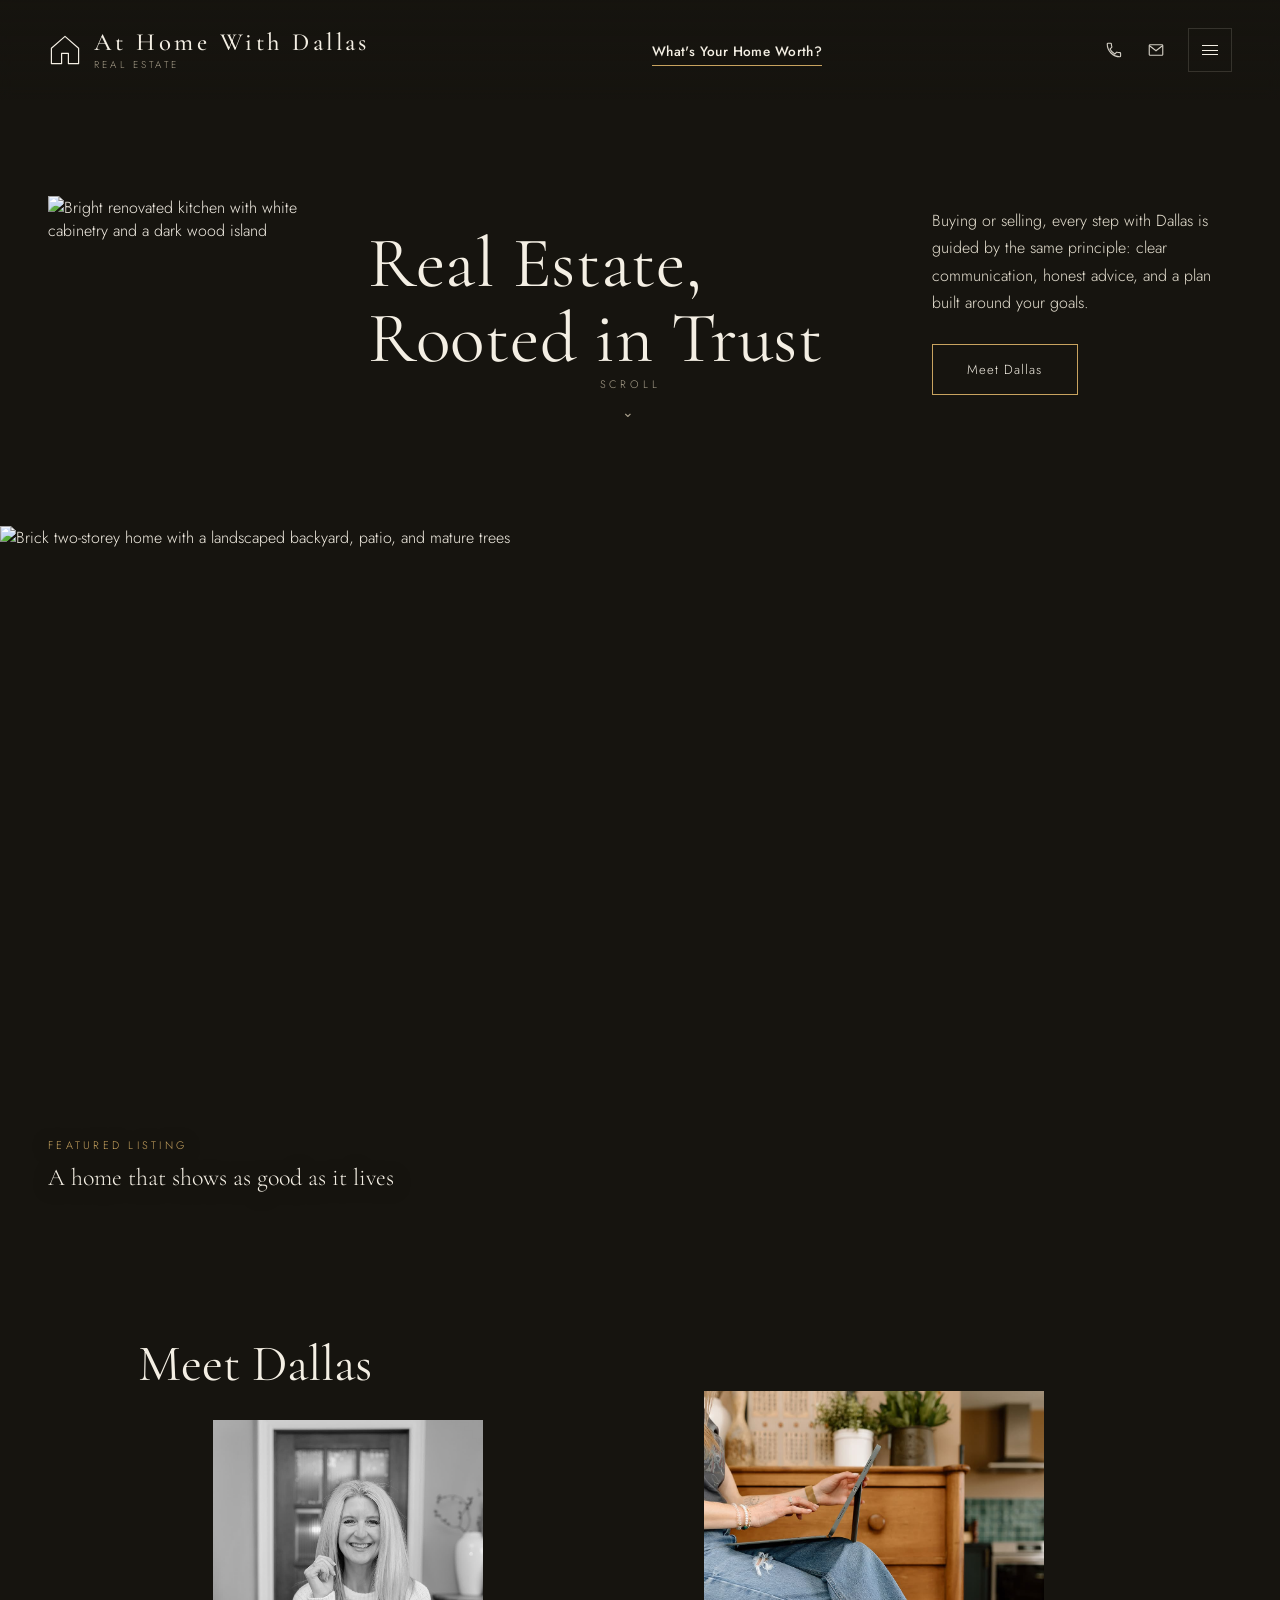
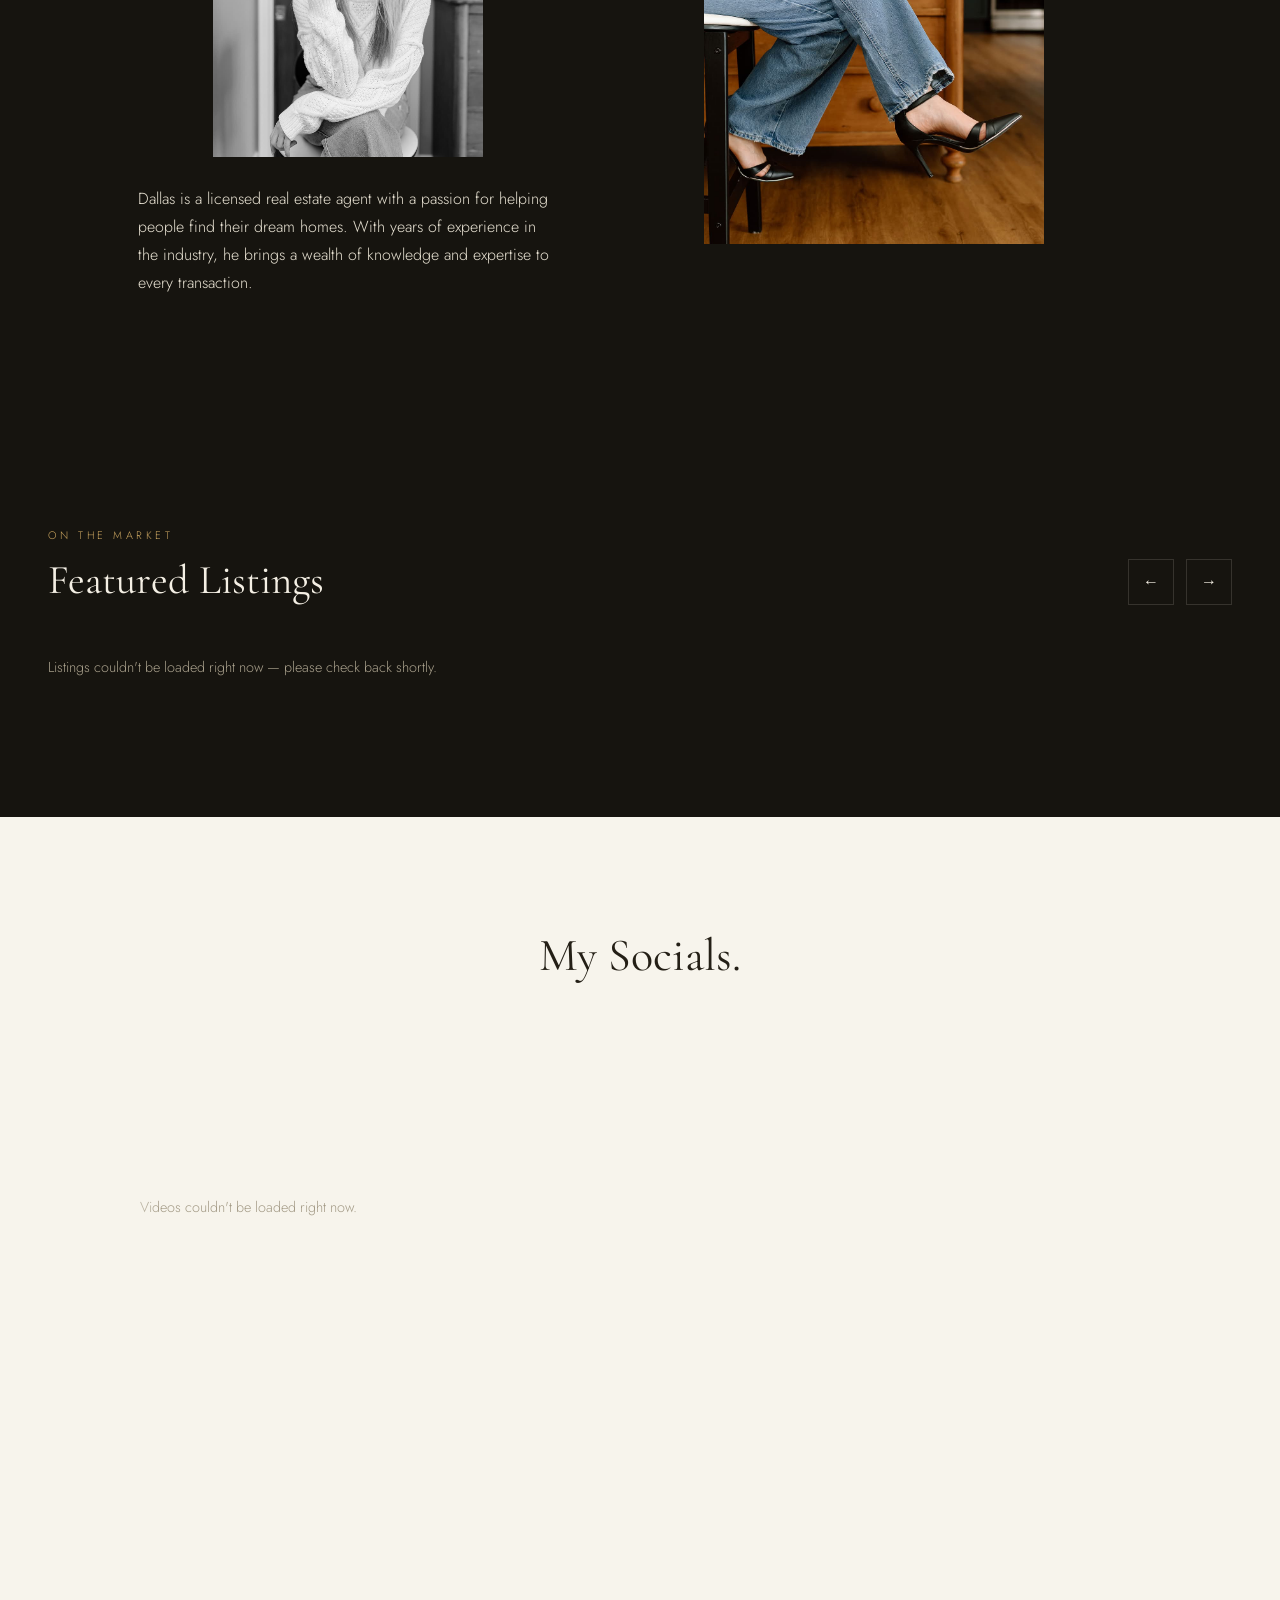
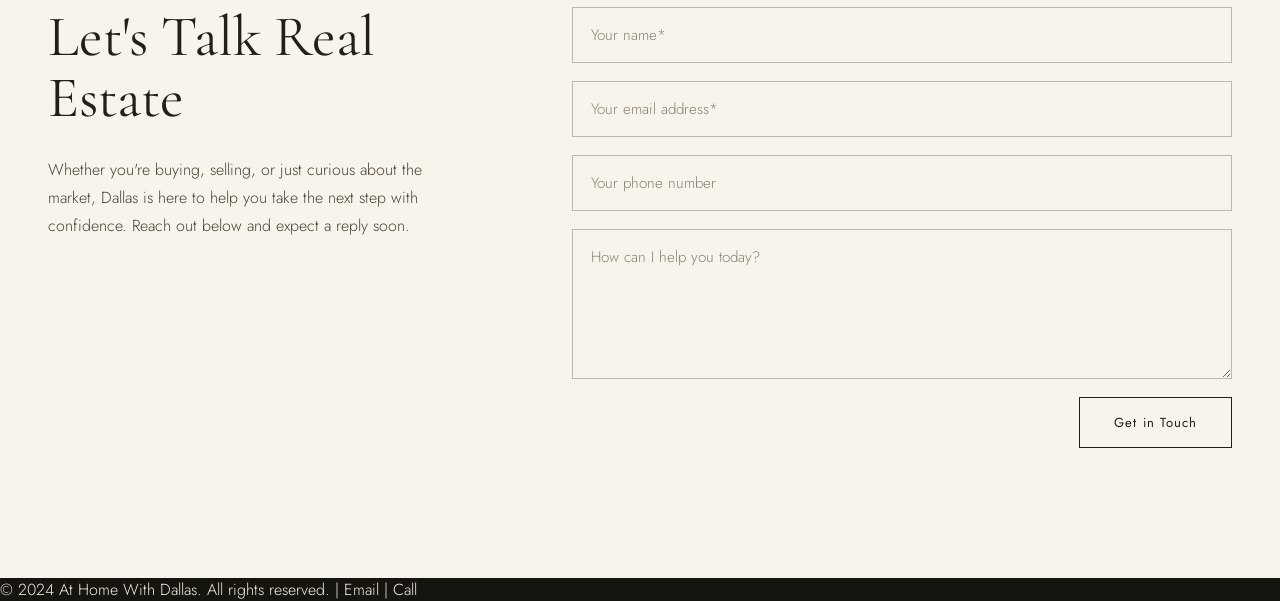
==== index.html @ d22dfe1d "Changed name of Home.html to index.html" ====
<!doctype html>
<html lang="en">
  <head>
    <meta charset="UTF-8" />
    <meta name="viewport" content="width=device-width, initial-scale=1.0" />
    <title>At Home With Dallas</title>
    <link rel="preconnect" href="https://fonts.googleapis.com" />
    <link rel="preconnect" href="https://fonts.gstatic.com" crossorigin />
    <link
      href="https://fonts.googleapis.com/css2?family=Cormorant+Garamond:wght@300;400;500;600&family=Jost:wght@300;400;500;600&display=swap"
      rel="stylesheet"
    />
    <link rel="stylesheet" href="home.css" />
  </head>
  <body>
    <header>
      <div class="logo">
        <svg
          class="logo-mark"
          viewBox="0 0 40 40"
          fill="none"
          xmlns="http://www.w3.org/2000/svg"
          aria-hidden="true"
        >
          <path
            d="M20 4 L36 18 V36 H24 V24 H16 V36 H4 V18 Z"
            stroke="#f4efe4"
            stroke-width="1.4"
            fill="none"
            stroke-linejoin="round"
          />
        </svg>
        <div class="logo-text">
          <span class="top">At Home With Dallas</span>
          <span class="bottom">REAL ESTATE</span>
        </div>
      </div>

      <nav class="nav-center">
        <a href="#worth">What's Your Home Worth?</a>
      </nav>

      <div class="nav-right">
        <a class="icon-btn" href="tel:" aria-label="Call">
          <svg
            width="18"
            height="18"
            viewBox="0 0 24 24"
            fill="none"
            stroke="#f4efe4"
            stroke-width="1.5"
          >
            <path
              d="M6.6 10.8c1.4 2.8 3.7 5.1 6.5 6.5l2.2-2.2c.3-.3.7-.4 1-.2 1.1.4 2.3.6 3.5.6.6 0 1 .4 1 1V20c0 .6-.4 1-1 1C10.7 21 3 13.3 3 4c0-.6.4-1 1-1h3.5c.6 0 1 .4 1 1 0 1.2.2 2.4.6 3.5.1.4 0 .8-.2 1L6.6 10.8z"
            />
          </svg>
        </a>
        <a class="icon-btn" href="mailto:" aria-label="Email">
          <svg
            width="18"
            height="18"
            viewBox="0 0 24 24"
            fill="none"
            stroke="#f4efe4"
            stroke-width="1.5"
          >
            <rect x="3" y="5" width="18" height="14" rx="1" />
            <path d="M3 6l9 7 9-7" />
          </svg>
        </a>
        <button class="menu-btn" aria-label="Open menu">
          <span><i></i></span>
        </button>
      </div>
    </header>

    <section class="hero">
      <div class="hero-thumb">
        <img
          src="https://images.unsplash.com/photo-1600607687939-ce8a6c25118c?q=80&w=800&auto=format&fit=crop"
          alt="Bright renovated kitchen with white cabinetry and a dark wood island"
        />
      </div>

      <div style="position: relative">
        <h1 class="hero-headline">Real Estate,<br />Rooted in Trust</h1>
        <div class="scroll-cue">
          SCROLL
          <div class="chevron">⌄</div>
        </div>
      </div>

      <div class="hero-copy">
        <p>
          Buying or selling, every step with Dallas is guided by the same
          principle: clear communication, honest advice, and a plan built around
          your goals.
        </p>
        <a class="btn" href="#approach">Meet Dallas</a>
      </div>
    </section>

    <div class="feature-photo" id="featurePhoto">
      <img
        src="https://images.unsplash.com/photo-1568605114967-8130f3a36994?q=80&w=1600&auto=format&fit=crop"
        alt="Brick two-storey home with a landscaped backyard, patio, and mature trees"
      />
      <div class="feature-caption">
        <span>FEATURED LISTING</span>
        A home that shows as good as it lives
      </div>
    </div>

    <div class="aboutMe">
      <h1>Meet Dallas</h1>
      <div class="portrait-frame" id="portraitFrame">
        <div class="reveal-mask-v"></div>
        <img
          src="/Images/DallasPfp.jpg"
          alt="Dallas, a real estate agent, smiling in front of the camera in a staged home"
        />
      </div>
      <div class="tall-frame" id="tallFrame">
        <div class="reveal-mask-h"></div>
        <img
          src="/Images/DallasTyping.jpg"
          alt="Dallas, a real estate agent, smiling in front of the camera in a staged home"
        />
      </div>
      <p>
        Dallas is a licensed real estate agent with a passion for helping people
        find their dream homes. With years of experience in the industry, he
        brings a wealth of knowledge and expertise to every transaction.
      </p>
    </div>

    <section class="listings">
      <div class="listings-head">
        <div>
          <span class="eyebrow">ON THE MARKET</span>
          <h2>Featured Listings</h2>
        </div>
        <div class="listings-arrows">
          <button
            class="arrow-btn"
            id="scrollLeft"
            aria-label="Scroll listings left"
          >
            ←
          </button>
          <button
            class="arrow-btn"
            id="scrollRight"
            aria-label="Scroll listings right"
          >
            →
          </button>
        </div>
      </div>

      <div class="listings-track" id="listingsTrack">
        <p class="listings-status" id="listingsStatus">Loading listings…</p>
      </div>
    </section>

    <section class="socials">
      <h2>My Socials.</h2>

      <div class="socials-grid">
        <div class="tape-column" id="youtubeTape" data-direction="right">
          <div class="tape-track" id="youtubeTrack">
            <p class="tape-placeholder">Loading videos…</p>
          </div>
        </div>
      </div>
    </section>

    <script>
      const fp = document.getElementById("featurePhoto");
      const io = new IntersectionObserver(
        (entries) => {
          entries.forEach((e) => {
            if (e.isIntersecting) {
              fp.classList.add("in-view");
              io.disconnect();
            }
          });
        },
        { threshold: 0.2 },
      );
      io.observe(fp);

      const portraitFrame = document.getElementById("portraitFrame");
      const tallFrame = document.getElementById("tallFrame");
      const aboutSection = document.querySelector(".aboutMe");
      const aboutObserver = new IntersectionObserver(
        (entries) => {
          entries.forEach((e) => {
            if (e.isIntersecting) {
              portraitFrame.classList.add("revealed");
              tallFrame.classList.add("revealed");
              aboutObserver.disconnect();
            }
          });
        },
        { threshold: 0.2 },
      );
      aboutObserver.observe(aboutSection);

      /* =========================================================
     FEATURED LISTINGS — powered by Airtable via a secure proxy
     -----------------------------------------------------
     The browser never talks to Airtable directly and never sees
     your Airtable token. Instead it calls /api/listings, which
     netlify.toml redirects to a small serverless function (see
     /netlify/functions/listings.js) that runs on Netlify's
     servers. The token lives there as an environment variable —
     set it in your Netlify project:

       Netlify dashboard → your site → Site configuration →
       Environment variables → add:
         AIRTABLE_BASE_ID   = appXXXXXXXXXXXXXX
         AIRTABLE_TABLE     = Listings
         AIRTABLE_TOKEN     = patXXXXXXXXXXXXXX...

     Redeploy after adding them. Your Airtable table should have
     these columns: Price, Address, Beds, Baths, SqFt, Status,
     MLSNumber, Photo (attachment), Order (number, for sorting).
     ========================================================= */

      const track = document.getElementById("listingsTrack");
      const status = document.getElementById("listingsStatus");

      async function loadListings() {
        try {
          const res = await fetch("/api/listings");
          if (!res.ok) throw new Error(`Server responded ${res.status}`);
          const data = await res.json();
          renderListings(data.listings || []);
        } catch (err) {
          console.error("Could not load listings:", err);
          status.textContent =
            "Listings couldn't be loaded right now — please check back shortly.";
        }
      }

      function renderListings(listings) {
        if (listings.length === 0) {
          status.textContent =
            "No active listings at the moment — check back soon.";
          return;
        }

        track.innerHTML = "";

        listings.forEach((listing) => {
          const price =
            typeof listing.price === "number"
              ? listing.price.toLocaleString("en-US", {
                  style: "currency",
                  currency: "CAD",
                  maximumFractionDigits: 0,
                })
              : listing.price || "";

          const card = document.createElement("article");
          card.className = "listing-card";
          card.innerHTML = `
        <div class="reveal-mask"></div>
        <div class="listing-photo">
          <span class="status-tag">${listing.status}</span>
          <img src="${listing.photoUrl}" alt="${listing.address || "Listing photo"}">
        </div>
        <div class="listing-info">
          <p class="listing-price">${price}</p>
          <p class="listing-address">${listing.address}</p>
          <p class="listing-meta">${listing.beds ?? "–"} beds · ${listing.baths ?? "–"} baths · ${listing.sqft} sqft</p>
          <p class="listing-id">#${listing.mlsNumber}</p>
        </div>
      `;
          track.appendChild(card);
        });

        setupScrollArrows();
        setupRevealAnimation();
      }

      function setupScrollArrows() {
        const step = () =>
          track.querySelector(".listing-card").offsetWidth + 24;
        document.getElementById("scrollLeft").addEventListener("click", () => {
          track.scrollBy({ left: -step(), behavior: "smooth" });
        });
        document.getElementById("scrollRight").addEventListener("click", () => {
          track.scrollBy({ left: step(), behavior: "smooth" });
        });
      }

      function setupRevealAnimation() {
        const cards = document.querySelectorAll(".listing-card");
        cards.forEach((card, i) => {
          card.querySelector(".reveal-mask").style.transitionDelay =
            `${i * 0.12}s`;
        });

        // Watch the section as a whole — fires once, the moment the row first
        // scrolls into view. All cards reveal together on that single trigger,
        // so scrolling the row horizontally afterward never re-triggers anything.
        const section = document.querySelector(".listings");
        const sectionObserver = new IntersectionObserver(
          (entries) => {
            entries.forEach((entry) => {
              if (entry.isIntersecting) {
                cards.forEach((card) => card.classList.add("revealed"));
                sectionObserver.unobserve(entry.target);
              }
            });
          },
          { threshold: 0.15 },
        );

        sectionObserver.observe(section);
      }

      loadListings();

      /* =========================================================
         SOCIALS TAPE ENGINE
         -----------------------------------------------------
         Drives the continuous scroll for the YouTube .tape-column
         via real scrollLeft (not a CSS animation), and hands
         control over to native wheel/touch/momentum scrolling on
         that exact same property with no fighting between the two.

         Speed eases toward a target every frame rather than
         snapping — that single mechanism gives both the slow-stop
         on hover and the slow-start on resume for free.

         A single native 'scroll' listener is the one source of
         truth for "did the user scroll this" — it fires the same
         way for wheel, trackpad momentum, touch drag, and
         scrollbar dragging, so there's no separate wheel/touch
         logic that can fight the animation loop or each other.

         data-direction="right" means the cards visually drift from
         left to right — which means scrollLeft decreases each frame
         (moving the viewport backward reveals content sliding right).
         data-direction="left" would do the reverse, a standard
         ticker-style right-to-left drift, for future use.

         Content inside .tape-track should be tripled (three
         identical sets of cards) so there's a buffer to scroll into
         before the loop has to silently wrap.

         initTapeColumn expects the tripled cards to already be in
         the DOM when it's called — for YouTube that means waiting
         on the API response first (see loadYouTubeTape below).
         ========================================================= */
      function initTapeColumn(column){
        const track = column.querySelector('.tape-track');
        if(!track) return;

        // 'right' = cards drift left→right on screen = scrollLeft decreases
        const directionSign = column.dataset.direction === 'left' ? 1 : -1;
        const prefersReducedMotion = window.matchMedia('(prefers-reduced-motion: reduce)').matches;
        const MAX_SPEED = prefersReducedMotion ? 0 : 0.5;  // px per frame, full auto-scroll pace
        const RESUME_DELAY = 1500;    // ms after leaving before auto-scroll starts easing back in
        const EASE = 0.05;            // how quickly speed eases toward its target each frame

        const setCount = 3;
        const setWidth = track.scrollWidth / setCount;
        let scrollPos = setWidth;     // our own float tracker — never rounded, unlike DOM scrollLeft
        column.scrollLeft = scrollPos; // start centred in the middle copy

        let targetSpeed = MAX_SPEED;
        let currentSpeed = MAX_SPEED;
        let resumeTimer = null;

        // True only for the instant we ourselves write column.scrollLeft, so the
        // 'scroll' handler below can tell "we did that" apart from "the user did that".
        let isAutoScroll = false;

        function writeScrollLeft(){
          isAutoScroll = true;
          column.scrollLeft = scrollPos;
        }

        function wrap(){
          if(scrollPos < setWidth * 0.5){
            scrollPos += setWidth;
            writeScrollLeft();
          }else if(scrollPos > setWidth * 1.5){
            scrollPos -= setWidth;
            writeScrollLeft();
          }
        }

        function pause(){
          targetSpeed = 0;
          currentSpeed = 0; // stop instantly so it can't fight the user's own scrolling
          if(resumeTimer){ clearTimeout(resumeTimer); resumeTimer = null; }
        }

        function scheduleResume(){
          if(resumeTimer) clearTimeout(resumeTimer);
          resumeTimer = setTimeout(()=>{
            targetSpeed = MAX_SPEED;
            resumeTimer = null;
          }, RESUME_DELAY);
        }

        function tick(){
          currentSpeed += (targetSpeed - currentSpeed) * EASE;
          if(Math.abs(currentSpeed) > 0.002){
            scrollPos += directionSign * currentSpeed;
            wrap();
            writeScrollLeft();
          }
          requestAnimationFrame(tick);
        }
        requestAnimationFrame(tick);

        // ---- Single source of truth for ALL user-driven scrolling: wheel,
        // trackpad momentum, touch drag, and scrollbar drag all fire this the
        // same way, so there's no separate touch/wheel logic to fight itself ----
        column.addEventListener('scroll', ()=>{
          if(isAutoScroll){
            isAutoScroll = false; // this write was ours, ignore it
            return;
          }
          // A real, user-driven scroll happened: stop the animation immediately
          // and resync our tracker to wherever the user actually left it.
          pause();
          scrollPos = column.scrollLeft;
          wrap();
          scheduleResume();
        }, {passive:true});

        // ---- Desktop: hover eases to a stop, native wheel/trackpad
        // scroll just works because the column is a real scrollable element ----
        column.addEventListener('mouseenter', pause);
        column.addEventListener('mouseleave', scheduleResume);

        track.addEventListener('click', (e)=>{
          const card = e.target.closest('.tape-card');
          if(card && card.dataset.url){
            window.open(card.dataset.url, '_blank', 'noopener');
          }
        });
      }

      /* =========================================================
         YOUTUBE FEED — powered by the YouTube Data API v3 via a
         secure proxy (same pattern as the Airtable listings above:
         the browser calls /api/youtube, which netlify.toml redirects
         to /netlify/functions/youtube.js. The API key lives there as
         an environment variable and never reaches the browser.

           Netlify dashboard → your site → Site configuration →
           Environment variables → add:
             YOUTUBE_API_KEY     = AIzaSy...
             YOUTUBE_PLAYLIST_ID = UUxxxxxxxxxxxxxxxxxxxxxx

         (Your uploads playlist ID is your channel ID with the
         leading "UC" swapped for "UU".) Redeploy after adding them.
         ========================================================= */

      async function loadYouTubeTape() {
        const youtubeColumn = document.getElementById("youtubeTape");
        const youtubeTrackEl = document.getElementById("youtubeTrack");
        if (!youtubeColumn || !youtubeTrackEl) return;

        try {
          const res = await fetch("/api/youtube");
          if (!res.ok) throw new Error(`Server responded ${res.status}`);
          const data = await res.json();
          const videos = data.videos || [];

          if (videos.length === 0) {
            youtubeTrackEl.innerHTML =
              '<p class="tape-placeholder">No videos found right now.</p>';
            return;
          }

          renderYouTubeCards(youtubeColumn, youtubeTrackEl, videos);
        } catch (err) {
          console.error("Could not load YouTube videos:", err);
          youtubeTrackEl.innerHTML =
            '<p class="tape-placeholder">Videos couldn\'t be loaded right now.</p>';
        }
      }

      function formatPublishedDate(iso) {
        const date = new Date(iso);
        return date.toLocaleDateString("en-US", {
          month: "short",
          day: "numeric",
          year: "numeric",
        });
      }

      function buildYouTubeCardHTML(video) {
        return `
      <button type="button" class="tape-card" data-url="${video.url}">
        <div class="tape-thumb" style="background-image:url('${video.thumbnailUrl}');background-size:cover;background-position:center;"></div>
        <div class="tape-info">
          <p class="tape-title">${video.title}</p>
          <p class="tape-date">${formatPublishedDate(video.publishedAt)}</p>
        </div>
      </button>
    `;
      }

      function renderYouTubeCards(column, trackEl, videos) {
        const oneSetHTML = videos.map(buildYouTubeCardHTML).join("");

        // Tripled so initTapeColumn has its scroll-wrap buffer, same as
        // the static markup used to provide by hand.
        trackEl.innerHTML = oneSetHTML + oneSetHTML + oneSetHTML;

        const cards = trackEl.querySelectorAll(".tape-card");
        cards.forEach((card, i) => {
          if (i >= videos.length) {
            card.setAttribute("tabindex", "-1");
            card.setAttribute("aria-hidden", "true");
          }
        });

        initTapeColumn(column);
      }

      loadYouTubeTape();

      /* =========================================================
         CONTACT FORM — still a real Netlify Forms submission (the
         data-netlify="true" attribute on the <form> is what tells
         Netlify to detect and store it at deploy time), but sent via
         fetch() instead of a native page POST so the browser never
         navigates away. On success we show an animated toast bubble
         and reset the form; on failure we show an error-state toast
         instead — the page never navigates either way, and the
         person's typed message isn't cleared if something goes wrong.

         NOTE: Netlify Forms only work once the site is actually
         deployed — Netlify detects forms by scanning the built HTML
         at deploy time and processes submissions through its
         production edge network. Running this locally via
         `netlify dev` will always fail here (that's expected), since
         dev doesn't replicate that pipeline. To test for real, either
         deploy the site (`netlify deploy --prod`) or push a preview
         deploy (`netlify deploy`, no --prod flag) and test on that URL.
         ========================================================= */
      const contactForm = document.getElementById("contactForm");
      const contactToast = document.getElementById("contactToast");
      const toastTitleEl = document.getElementById("toastTitle");
      const toastBodyEl = document.getElementById("toastBody");
      let toastHideTimer = null;

      function showToast(state){
        if(toastHideTimer) clearTimeout(toastHideTimer);

        contactToast.classList.remove("toast-success", "toast-error");

        if(state === "error"){
          contactToast.classList.add("toast-error");
          toastTitleEl.textContent = "Something went wrong";
          toastBodyEl.textContent =
            "Your message couldn't be sent — please try again, or email Dallas directly.";
        } else {
          contactToast.classList.add("toast-success");
          toastTitleEl.textContent = "Message sent";
          toastBodyEl.textContent =
            "Thanks for reaching out — Dallas will respond as soon as possible.";
        }

        contactToast.classList.add("show");
        toastHideTimer = setTimeout(()=>{
          contactToast.classList.remove("show");
          toastHideTimer = null;
        }, 4500);
      }

      // Netlify Forms expects a standard urlencoded body, same shape
      // a native form POST would send.
      function encodeFormData(form){
        return new URLSearchParams(new FormData(form)).toString();
      }

      async function handleContactSubmit(e){
        e.preventDefault();

        const submitBtn = contactForm.querySelector(".contact-submit");
        const originalLabel = submitBtn ? submitBtn.textContent : "";
        if(submitBtn){
          submitBtn.disabled = true;
          submitBtn.textContent = "Sending…";
        }

        try {
          const res = await fetch("/", {
            method: "POST",
            headers: { "Content-Type": "application/x-www-form-urlencoded" },
            body: encodeFormData(contactForm),
          });

          if(!res.ok) throw new Error(`Server responded ${res.status}`);

          contactForm.reset();
          showToast("success");
        } catch (err) {
          console.error("Contact form submission failed:", err);
          showToast("error");
        } finally {
          if(submitBtn){
            submitBtn.disabled = false;
            submitBtn.textContent = originalLabel;
          }
        }
      }

      if(contactForm){
        contactForm.addEventListener("submit", handleContactSubmit);
      }
    </script>

    <section class="contact" id="contact">
      <div class="contact-grid">
        <div class="contact-intro">
          <h2>Let's Talk Real Estate</h2>
          <p>
            Whether you're buying, selling, or just curious about the
            market, Dallas is here to help you take the next step with
            confidence. Reach out below and expect a reply soon.
          </p>
        </div>

        <!--
          NETLIFY FORMS — no serverless function needed here.
          Netlify scans the built HTML at deploy time for any <form>
          with data-netlify="true" and wires it up automatically. Every
          submission shows up under Site configuration → Forms in your
          Netlify dashboard, and you can turn on email notifications
          there too (Forms → Settings and usage → Form notifications).

          netlify-honeypot="bot-field" adds simple spam protection: a
          field hidden from real visitors via CSS that only bots tend
          to fill in. Netlify silently discards submissions where it's
          filled.
        -->
        <form
          class="contact-form"
          id="contactForm"
          name="contact"
          method="POST"
          data-netlify="true"
          netlify-honeypot="bot-field"
        >
          <input type="hidden" name="form-name" value="contact" />
          <p class="hp-field">
            <label>Leave this field blank: <input name="bot-field" /></label>
          </p>

          <input
            type="text"
            name="name"
            placeholder="Your name*"
            required
          />
          <input
            type="email"
            name="email"
            placeholder="Your email address*"
            required
          />
          <input type="tel" name="phone" placeholder="Your phone number" />
          <textarea
            name="message"
            placeholder="How can I help you today?"
          ></textarea>

          <button type="submit" class="contact-submit">Get in Touch</button>
        </form>
      </div>
    </section>

    <div class="footer">
      <p>
        &copy; 2024 At Home With Dallas. All rights reserved. | <a href="mailto:">Email</a> | <a href="tel:">Call</a>
      </p>
    </div>

    <div class="toast" id="contactToast" role="status" aria-live="polite">
      <p class="toast-title" id="toastTitle">Message sent</p>
      <p class="toast-body" id="toastBody">Thanks for reaching out — Dallas will respond as soon as possible.</p>
    </div>
  </body>
</html>
---- home.css ----
:root{
  --bg:#16140f;
  --bg-soft:#1d1a13;
  --cream:#f4efe4;
  --stone:#a9a08c;
  --brass:#c8a35f;
  --brass-dim:#8c7649;
  --line:rgba(244,239,228,0.14);
}

*{margin:0;padding:0;box-sizing:border-box;}

html{scroll-behavior:smooth;}

body{
  background:var(--bg);
  color:var(--cream);
  font-family:'Jost',sans-serif;
  font-weight:300;
  overflow-x:hidden;
}

a{color:inherit;text-decoration:none;}

/* ---------- NAV ---------- */
header{
  position:sticky;
  top:0;
  z-index:50;
  display:flex;
  align-items:center;
  justify-content:space-between;
  padding:28px 48px;
  background:linear-gradient(180deg, rgba(22,20,15,0.96), rgba(22,20,15,0.7));
  backdrop-filter:blur(6px);
}

.logo{
  display:flex;
  align-items:center;
  gap:12px;
}

.logo-mark{
  width:34px;
  height:34px;
  flex-shrink:0;
}

.logo-text{
  display:flex;
  flex-direction:column;
  line-height:1;
}

.logo-text .top{
  font-family:'Cormorant Garamond',serif;
  font-size:1.55rem;
  letter-spacing:0.14em;
  font-weight:500;
}

.logo-text .bottom{
  font-size:0.62rem;
  letter-spacing:0.32em;
  color:var(--stone);
  margin-top:5px;
}

.nav-center a{
  font-size:0.85rem;
  letter-spacing:0.03em;
  font-weight:500;
  border-bottom:1px solid var(--brass);
  padding-bottom:4px;
  color:var(--cream);
  transition:color .25s ease, border-color .25s ease;
}

.nav-center a:hover{
  color:var(--brass);
}

.nav-right{
  display:flex;
  align-items:center;
  gap:22px;
}

.icon-btn{
  width:20px;
  height:20px;
  display:flex;
  align-items:center;
  justify-content:center;
  cursor:pointer;
  opacity:0.85;
  transition:opacity .2s ease, transform .2s ease;
}

.icon-btn:hover{opacity:1; transform:translateY(-1px);}

.menu-btn{
  width:44px;
  height:44px;
  border:1px solid var(--line);
  display:flex;
  align-items:center;
  justify-content:center;
  cursor:pointer;
  background:transparent;
  transition:border-color .2s ease, background .2s ease;
}

.menu-btn:hover{border-color:var(--brass);}

.menu-btn span{
  display:block;
  width:16px;
  height:10px;
  position:relative;
}
.menu-btn span::before,
.menu-btn span::after,
.menu-btn span i{
  content:'';
  position:absolute;
  left:0;right:0;
  height:1px;
  background:var(--cream);
}
.menu-btn span::before{top:0;}
.menu-btn span i{top:50%;}
.menu-btn span::after{bottom:0;}

/* ---------- HERO ---------- */
.hero{
  padding:96px 48px 120px;
  display:grid;
  grid-template-columns:280px 1fr 300px;
  gap:40px;
  align-items:center;
  position:relative;
}

.hero-thumb{
  width:100%;
  aspect-ratio:4/3;
  overflow:hidden;
  opacity:0;
  transform:translateY(24px);
  animation:rise .9s ease forwards;
  animation-delay:.15s;
}

.hero-thumb img{
  width:100%;
  height:100%;
  object-fit:cover;
  display:block;
  filter:saturate(0.9);
}

.hero-headline{
  font-family:'Cormorant Garamond',serif;
  font-weight:400;
  font-size:clamp(2.6rem, 5.6vw, 5.4rem);
  line-height:1.05;
  letter-spacing:0.01em;
  opacity:0;
  transform:translateY(24px);
  animation:rise .9s ease forwards;
  animation-delay:0s;
}

.hero-copy{
  opacity:0;
  transform:translateY(24px);
  animation:rise .9s ease forwards;
  animation-delay:.3s;
}

.hero-copy p{
  font-size:1rem;
  line-height:1.7;
  color:#e7e1d2;
  margin-bottom:28px;
}

.btn{
  display:inline-block;
  padding:15px 34px;
  border:1px solid var(--brass);
  font-size:0.82rem;
  letter-spacing:0.08em;
  color:var(--cream);
  transition:background .25s ease, color .25s ease;
}

.btn:hover{
  background:var(--brass);
  color:var(--bg);
}

@keyframes rise{
  to{opacity:1; transform:translateY(0);}
}

.scroll-cue{
  position:absolute;
  left:50%;
  bottom:-46px;
  transform:translateX(-50%);
  text-align:center;
  font-size:0.68rem;
  letter-spacing:0.35em;
  color:var(--stone);
}

.scroll-cue .chevron{
  margin-top:10px;
  font-size:0.9rem;
  animation:bob 1.8s ease-in-out infinite;
}

@keyframes bob{
  0%,100%{transform:translateY(0);}
  50%{transform:translateY(6px);}
}

/* ---------- FEATURE PHOTO ---------- */
.feature-photo{
  width:100%;
  height:78vh;
  min-height:480px;
  overflow:hidden;
  position:relative;
}

.feature-photo img{
  width:100%;
  height:100%;
  object-fit:cover;
  display:block;
  transform:scale(1.08);
  opacity:0;
  transition:transform 1.4s cubic-bezier(.2,.7,.2,1), opacity 1.1s ease;
}

.feature-photo.in-view img{
  transform:scale(1);
  opacity:1;
}

.feature-caption{
  position:absolute;
  bottom:36px;
  left:48px;
  font-family:'Cormorant Garamond',serif;
  font-size:1.5rem;
  color:var(--cream);
  text-shadow:0 2px 18px rgba(0,0,0,0.55);
}

.feature-caption span{
  display:block;
  font-family:'Jost',sans-serif;
  font-size:0.68rem;
  letter-spacing:0.3em;
  color:var(--brass);
  margin-bottom:10px;
}

/* ---------- ABOUT DALLAS ---------- */
.aboutMe{
  display:grid;
  grid-template-columns: minmax(300px, 420px) 1fr;
  grid-template-rows: auto 1fr auto;
  grid-template-areas:
    "heading tall"
    "photo   tall"
    "text    tall";
  column-gap:48px;
  row-gap:28px;
  max-width:1100px;
  margin:0 auto;
  padding:110px 48px 130px;
  align-items:center;
}

.aboutMe h1{
  grid-area:heading;
  font-family:'Cormorant Garamond',serif;
  font-weight:400;
  font-size:clamp(2.4rem, 4vw, 3.6rem);
  line-height:1.05;
}

.portrait-frame{
  grid-area:photo;
  position:relative;
  overflow:hidden;
  width:100%;
  max-width:270px;
  aspect-ratio:4/5;
  justify-self:center;
}

.portrait-frame img{
  width:100%;
  height:100%;
  object-fit:cover;
  display:block;
  filter:grayscale(1);
  transition:filter .5s ease;
}

.portrait-frame:hover img{
  filter:grayscale(0);
}

.tall-frame{
  grid-area:tall;
  position:relative;
  overflow:hidden;
  width:100%;
  max-width:340px;
  aspect-ratio:3/4;
  justify-self:center;
  align-self:center;
}

.tall-frame img{
  width:100%;
  height:100%;
  object-fit:cover;
  display:block;
}

/* Portrait reveals top down: the mask slides straight down and off */
.reveal-mask-v{
  position:absolute;
  inset:0;
  background:var(--bg);
  z-index:5;
  transform:translateY(0);
  transition:transform 1s cubic-bezier(.65,0,.35,1);
  pointer-events:none;
}

.portrait-frame.revealed .reveal-mask-v{
  transform:translateY(101%);
}

/* Second photo reveals right to left: the mask slides off to the left */
.reveal-mask-h{
  position:absolute;
  inset:0;
  background:var(--bg);
  z-index:5;
  transform:translateX(0);
  transition:transform 1s cubic-bezier(.65,0,.35,1);
  pointer-events:none;
}

.tall-frame.revealed .reveal-mask-h{
  transform:translateX(-101%);
}

.aboutMe p{
  grid-area:text;
  font-size:1rem;
  line-height:1.75;
  color:#e7e1d2;
  align-self:start;
}

@media (max-width: 900px){
  .aboutMe{
    grid-template-columns:1fr;
    grid-template-rows:auto auto auto auto;
    grid-template-areas:
      "heading"
      "photo"
      "tall"
      "text";
    padding:72px 24px 96px;
    row-gap:24px;
  }
  .portrait-frame,
  .tall-frame{
    max-width:220px;
  }
}

/* ---------- LISTINGS ---------- */
.listings{
  padding:100px 48px 120px;
}

.listings-head{
  display:flex;
  align-items:flex-end;
  justify-content:space-between;
  margin-bottom:40px;
}

.eyebrow{
  display:block;
  font-size:0.68rem;
  letter-spacing:0.32em;
  color:var(--brass);
  margin-bottom:12px;
}

.listings-head h2{
  font-family:'Cormorant Garamond',serif;
  font-weight:400;
  font-size:clamp(2rem, 3.2vw, 3rem);
}

.listings-arrows{
  display:flex;
  gap:12px;
}

.arrow-btn{
  width:46px;
  height:46px;
  border:1px solid var(--line);
  background:transparent;
  color:var(--cream);
  font-size:1rem;
  cursor:pointer;
  transition:border-color .2s ease, background .2s ease, color .2s ease;
}

.arrow-btn:hover{
  border-color:var(--brass);
  background:var(--brass);
  color:var(--bg);
}

.listings-track{
  display:flex;
  gap:24px;
  overflow-x:auto;
  scroll-snap-type:x proximity;
  scrollbar-width:none;
  padding-bottom:8px;
}

.listings-track::-webkit-scrollbar{
  display:none;
}

.listings-status{
  color:var(--stone);
  font-size:0.9rem;
  padding:12px 0;
}

.listing-card{
  flex:0 0 auto;
  width:290px;
  scroll-snap-align:start;
  background:var(--cream);
  color:#241f16;
  position:relative;
  overflow:hidden;
}

.reveal-mask{
  position:absolute;
  inset:0;
  background:var(--bg);
  z-index:5;
  transform:translateX(0);
  transition:transform .85s cubic-bezier(.65,0,.35,1);
  pointer-events:none;
}

.listing-card.revealed .reveal-mask{
  transform:translateX(101%);
}

.listing-photo{
  position:relative;
  width:100%;
  aspect-ratio:4/3;
  overflow:hidden;
}

.listing-photo img{
  width:100%;
  height:100%;
  object-fit:cover;
  display:block;
  transition:transform .5s ease;
}

.listing-card:hover .listing-photo img{
  transform:scale(1.06);
}

.status-tag{
  position:absolute;
  top:14px;
  left:14px;
  background:#16140f;
  color:var(--cream);
  font-size:0.62rem;
  letter-spacing:0.16em;
  padding:6px 10px;
  z-index:2;
}

.listing-info{
  padding:22px 4px 4px;
}

.listing-price{
  font-family:'Cormorant Garamond',serif;
  font-size:1.5rem;
  font-weight:600;
  margin-bottom:8px;
}

.listing-address{
  font-size:0.9rem;
  color:#4a4234;
  margin-bottom:8px;
  white-space:nowrap;
  overflow:hidden;
  text-overflow:ellipsis;
}

.listing-meta{
  font-size:0.82rem;
  color:#6b6250;
  margin-bottom:10px;
}

.listing-id{
  font-size:0.72rem;
  letter-spacing:0.04em;
  color:#a39a86;
}

@media (max-width: 600px){
  .listings{padding:72px 24px 96px;}
  .listing-card{width:240px;}
}

/* ---------- RESPONSIVE ---------- */
@media (max-width: 980px){
  .hero{
    grid-template-columns:1fr;
    padding:64px 28px 96px;
    text-align:left;
  }
  header{padding:22px 24px;}
  .nav-center{display:none;}
  .hero-thumb{max-width:220px;}
  .scroll-cue{display:none;}
}

/* ---------- MY SOCIALS ---------- */
.socials{
  background:#f7f4ec;
  color:#241f16;
  padding:110px 48px 130px;
  text-align:center;
}

.socials h2{
  font-family:'Cormorant Garamond',serif;
  font-weight:400;
  font-size:clamp(2.2rem, 3.6vw, 3.2rem);
  margin-bottom:64px;
}

.socials-grid{
  display:flex;
  justify-content:flex-start;
  padding-left:48px;
}

/* Tape track is now horizontal: 75% of the viewport width, cards
   drifting left to right, with fading edges so cards feel like
   they're passing through a window rather than hard-cutting off. */
.tape-column{
  position:relative;
  width:75vw;
  max-width:1400px;
  height:320px;
  overflow-x:auto;
  overflow-y:hidden;
  scrollbar-width:none;
  -ms-overflow-style:none;
  background:transparent;
  -webkit-mask-image:linear-gradient(to right, transparent 0, #000 64px, #000 calc(100% - 64px), transparent 100%);
  mask-image:linear-gradient(to right, transparent 0, #000 64px, #000 calc(100% - 64px), transparent 100%);
}

.tape-column::-webkit-scrollbar{
  display:none;
}

.tape-track{
  display:flex;
  flex-direction:row;
  gap:24px;
  padding:20px;
  height:100%;
  align-items:stretch;
}

.tape-card{
  flex:0 0 auto;
  width:300px;
  display:block;
  text-align:left;
  font:inherit;
  color:inherit;
  background:#fff;
  border:2px solid rgba(36,31,22,0.24);
  border-radius:14px;
  overflow:hidden;
  box-shadow:0 10px 24px rgba(36,31,22,0.16);
  padding:0;
  cursor:pointer;
  transition:transform .3s ease, box-shadow .3s ease, border-color .3s ease;
}

.tape-card:hover{
  transform:translateY(-4px);
  box-shadow:0 16px 32px rgba(36,31,22,0.22);
  border-color:rgba(36,31,22,0.34);
}

.tape-thumb{
  width:100%;
  aspect-ratio:16/9;
  background:#e4ddce;
}

.tape-info{
  padding:12px 14px 16px;
}

.tape-title{
  font-size:0.9rem;
  font-weight:500;
  line-height:1.4;
  margin-bottom:6px;
  display:-webkit-box;
  -webkit-line-clamp:2;
  -webkit-box-orient:vertical;
  overflow:hidden;
}

.tape-date{
  font-size:0.78rem;
  color:#8a8172;
}

.tape-placeholder{
  height:100%;
  display:flex;
  align-items:center;
  justify-content:center;
  color:#a39a86;
  font-size:0.9rem;
  padding:0 24px;
  text-align:center;
}

@media (max-width: 900px){
  .tape-column{
    width:92vw;
  }
  .socials-grid{
    padding-left:24px;
  }
}

@media (max-width: 720px){
  .socials{
    padding:80px 24px 100px;
  }
  .socials-grid{
    padding-left:0;
  }
  .tape-card{
    width:250px;
  }
}

/* ---------- GET IN TOUCH ---------- */
.contact{
  background:#f7f4ec;
  color:#241f16;
  padding:110px 48px 130px;
}

.contact-grid{
  display:grid;
  grid-template-columns:minmax(280px, 460px) 1fr;
  gap:64px;
  max-width:1200px;
  margin:0 auto;
  align-items:start;
}

.contact-intro h2{
  font-family:'Cormorant Garamond',serif;
  font-weight:400;
  font-size:clamp(2.6rem, 4.5vw, 4rem);
  line-height:1.05;
  margin-bottom:28px;
}

.contact-intro p{
  font-size:1rem;
  line-height:1.75;
  color:#4a4234;
  max-width:420px;
}

.contact-form{
  display:flex;
  flex-direction:column;
  gap:18px;
}

/* Honeypot field: present in the DOM for bots to find, invisible and
   unreachable for real visitors (off-screen rather than display:none,
   since some bots skip fields hidden that way). */
.hp-field{
  position:absolute;
  left:-9999px;
  top:-9999px;
}

.contact-form input,
.contact-form textarea{
  width:100%;
  border:1px solid rgba(36,31,22,0.28);
  background:transparent;
  padding:16px 18px;
  font-family:'Jost',sans-serif;
  font-weight:300;
  font-size:0.95rem;
  color:#241f16;
  transition:border-color .2s ease;
}

.contact-form textarea{
  min-height:150px;
  resize:vertical;
}

.contact-form input::placeholder,
.contact-form textarea::placeholder{
  color:#8a8172;
}

.contact-form input:focus,
.contact-form textarea:focus{
  outline:none;
  border-color:var(--brass);
}

.contact-submit{
  align-self:flex-end;
  background:transparent;
  border:1px solid #241f16;
  color:#241f16;
  padding:15px 34px;
  font-family:'Jost',sans-serif;
  font-size:0.82rem;
  letter-spacing:0.08em;
  cursor:pointer;
  transition:background .25s ease, color .25s ease;
}

.contact-submit:hover{
  background:#241f16;
  color:#f7f4ec;
}

@media (max-width: 900px){
  .contact-grid{
    grid-template-columns:1fr;
    gap:40px;
  }
}

@media (max-width: 600px){
  .contact{padding:80px 24px 100px;}
  .contact-submit{align-self:stretch;}
}

/* ---------- CONTACT TOAST ---------- */
.toast{
  position:fixed;
  left:50%;
  bottom:36px;
  z-index:200;
  max-width:360px;
  width:calc(100% - 48px);
  background:var(--bg-soft);
  border:1px solid var(--brass);
  border-radius:16px;
  padding:18px 22px;
  box-shadow:0 18px 40px rgba(0,0,0,0.35);
  text-align:left;
  pointer-events:none;
  opacity:0;
  transform:translate(-50%, 16px) scale(0.96);
  transition:opacity .45s cubic-bezier(.2,.8,.2,1), transform .45s cubic-bezier(.2,.8,.2,1);
}

.toast.show{
  opacity:1;
  transform:translate(-50%, 0) scale(1);
}

.toast.toast-error{
  border-color:#b5654f;
}

.toast.toast-error .toast-title{
  color:#d98b73;
}

.toast-title{
  font-family:'Cormorant Garamond',serif;
  font-size:1.2rem;
  color:var(--brass);
  margin-bottom:4px;
}

.toast-body{
  font-size:0.85rem;
  line-height:1.5;
  color:var(--cream);
}

@media (max-width: 600px){
  .toast{
    bottom:20px;
  }
}

@media (prefers-reduced-motion: reduce){
  *{animation:none !important; transition:none !important;}
}

:focus-visible{
  outline:2px solid var(--brass);
  outline-offset:3px;
}
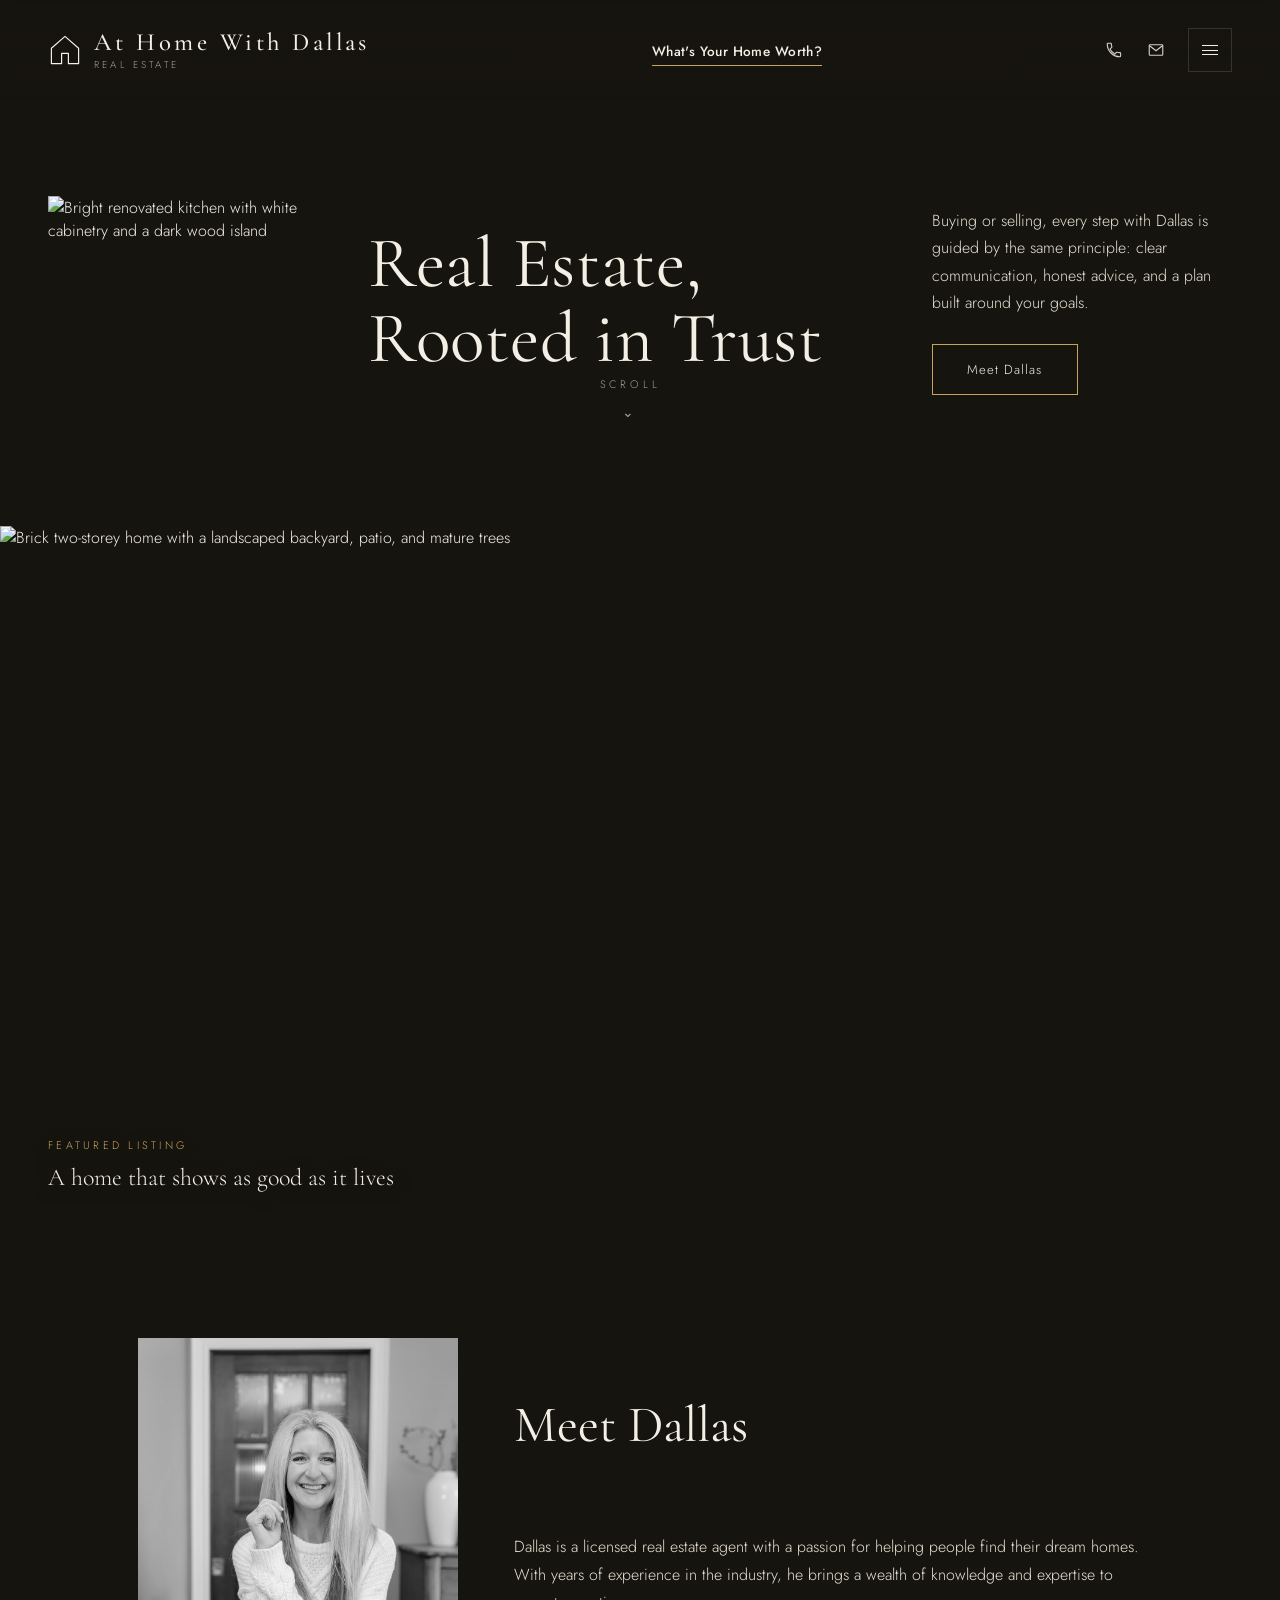
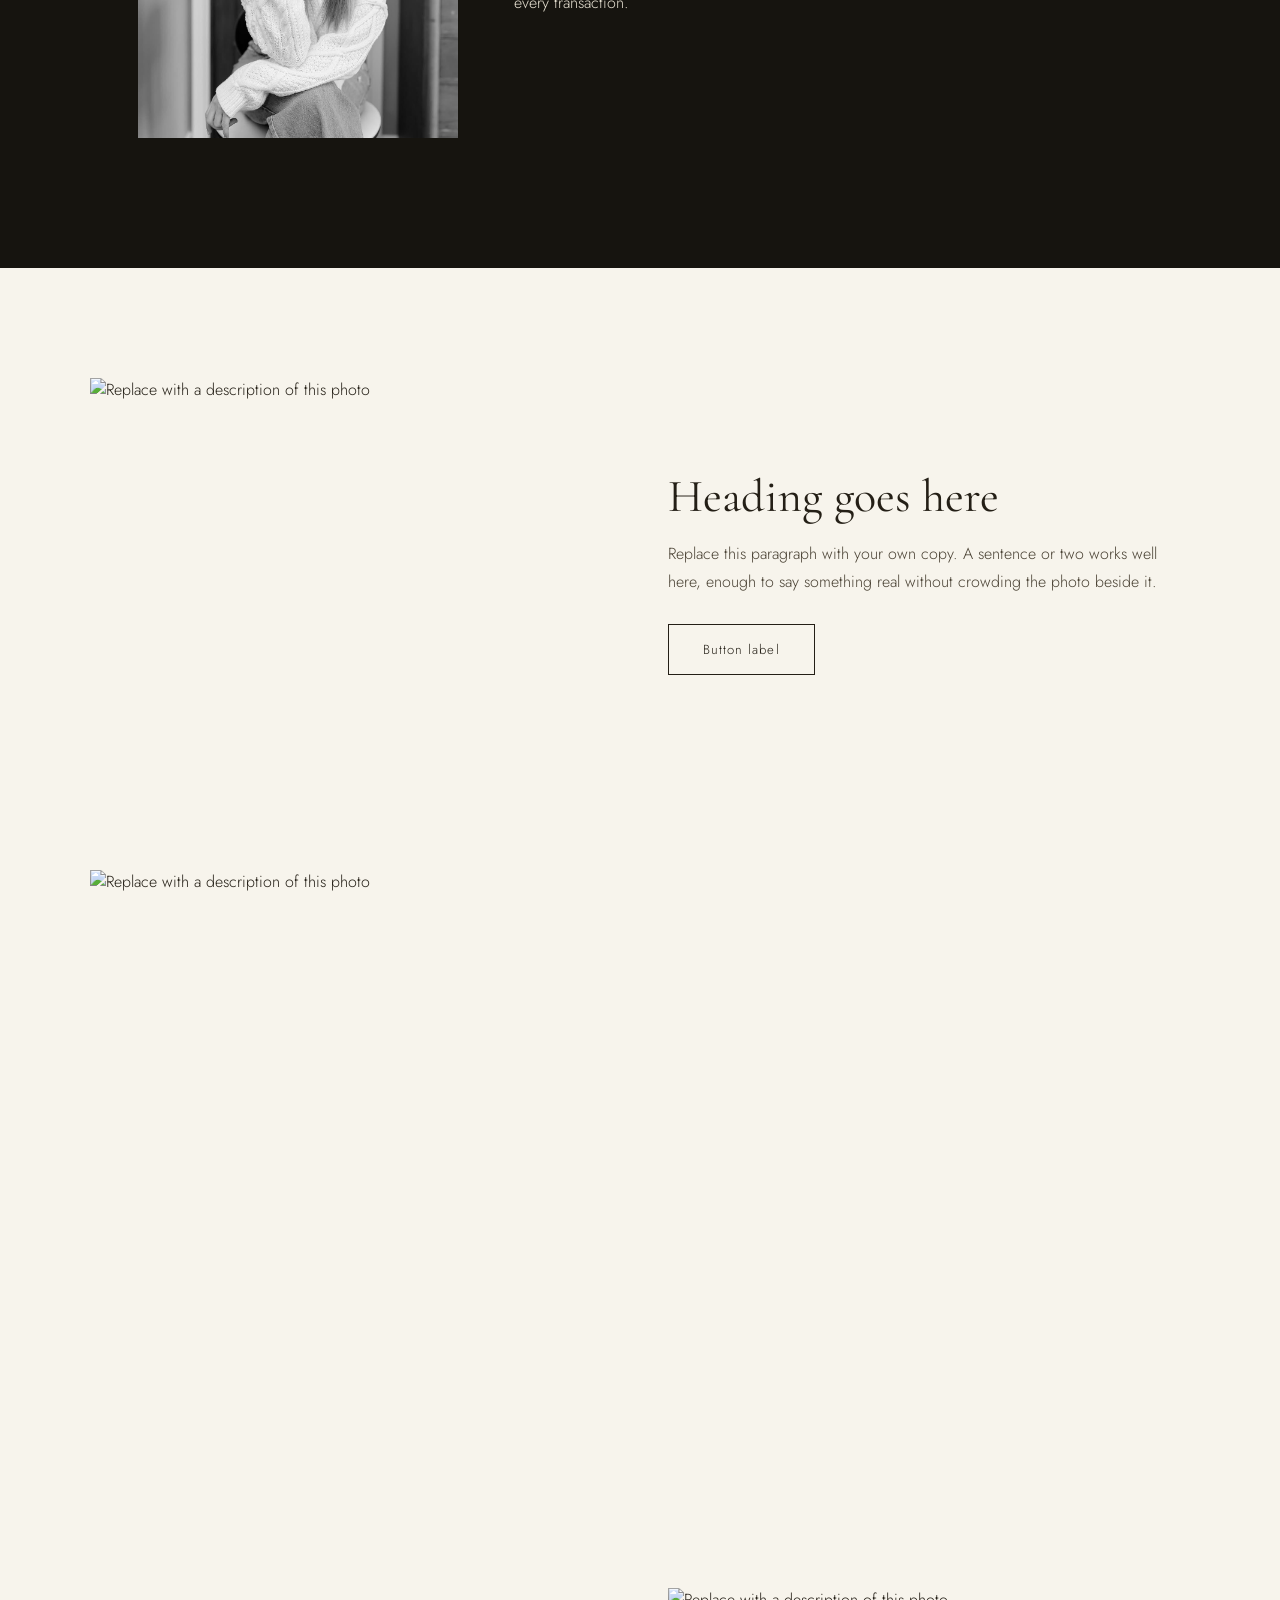
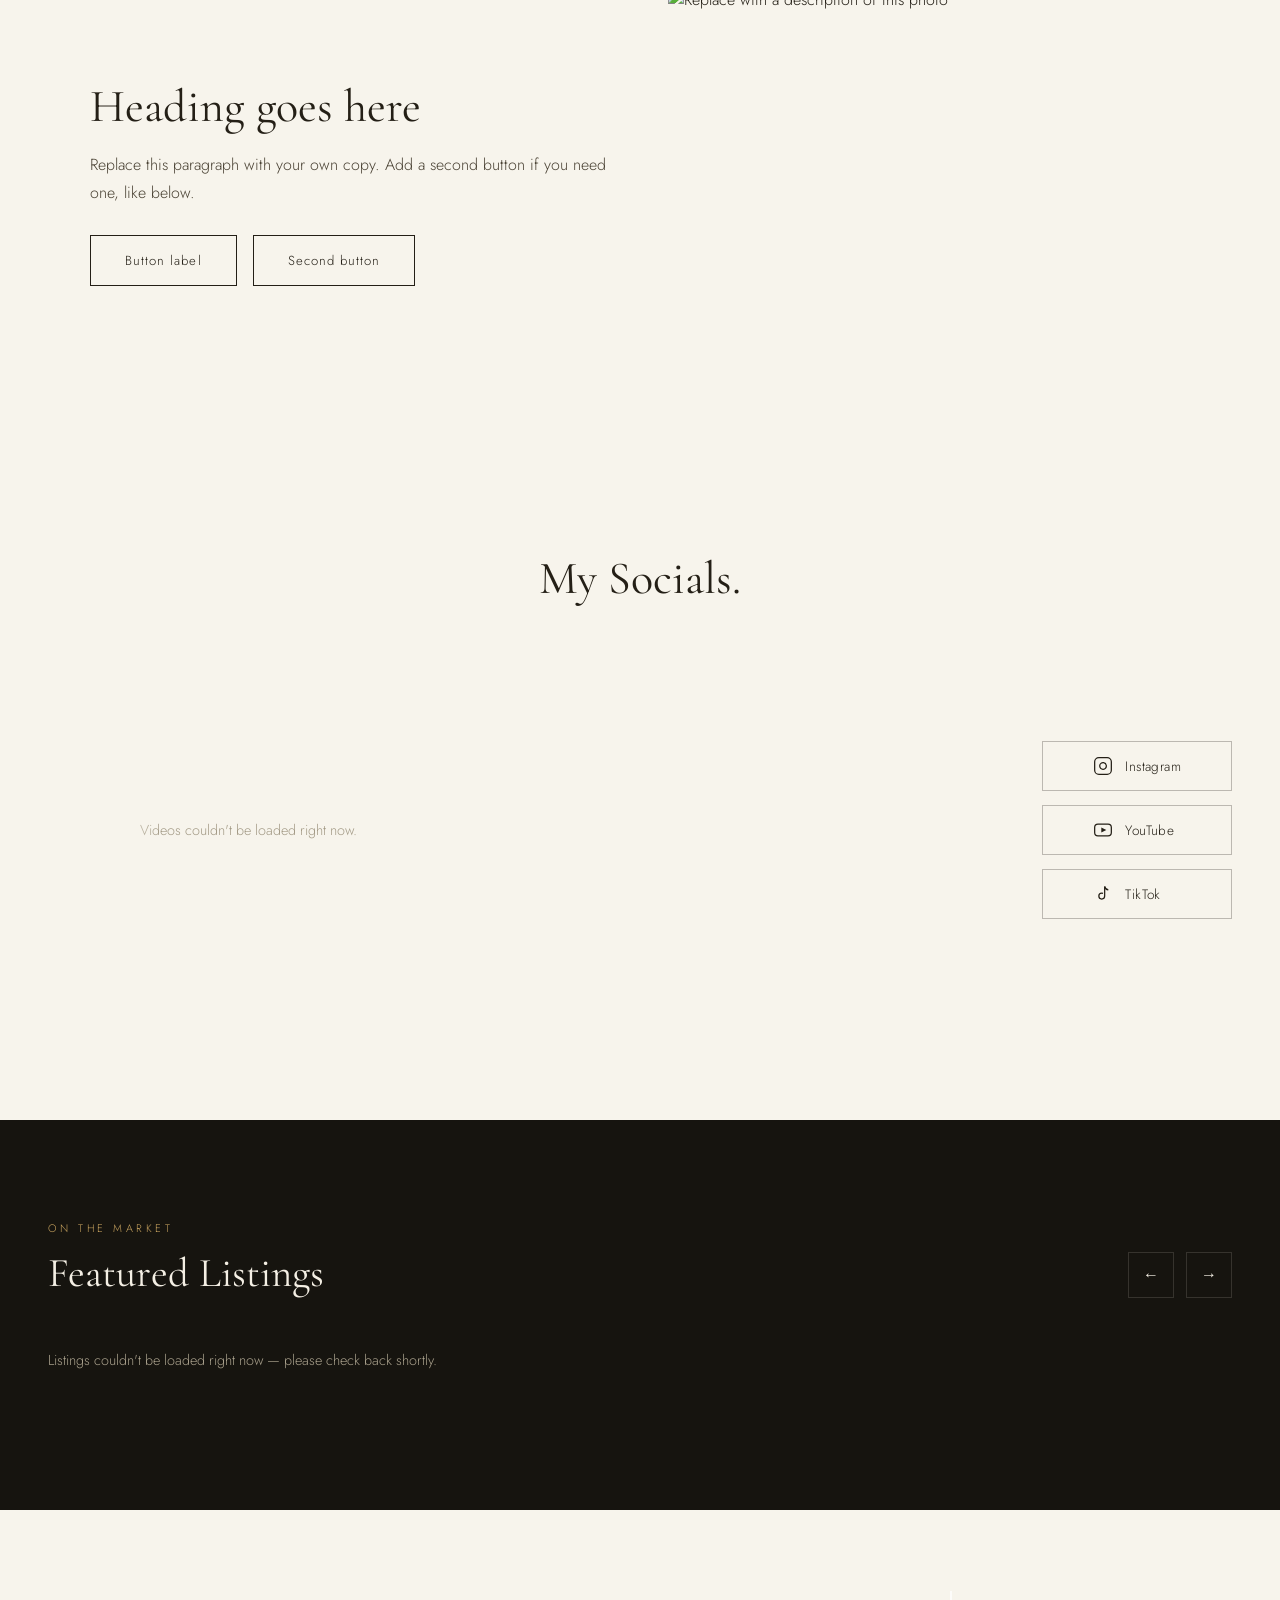
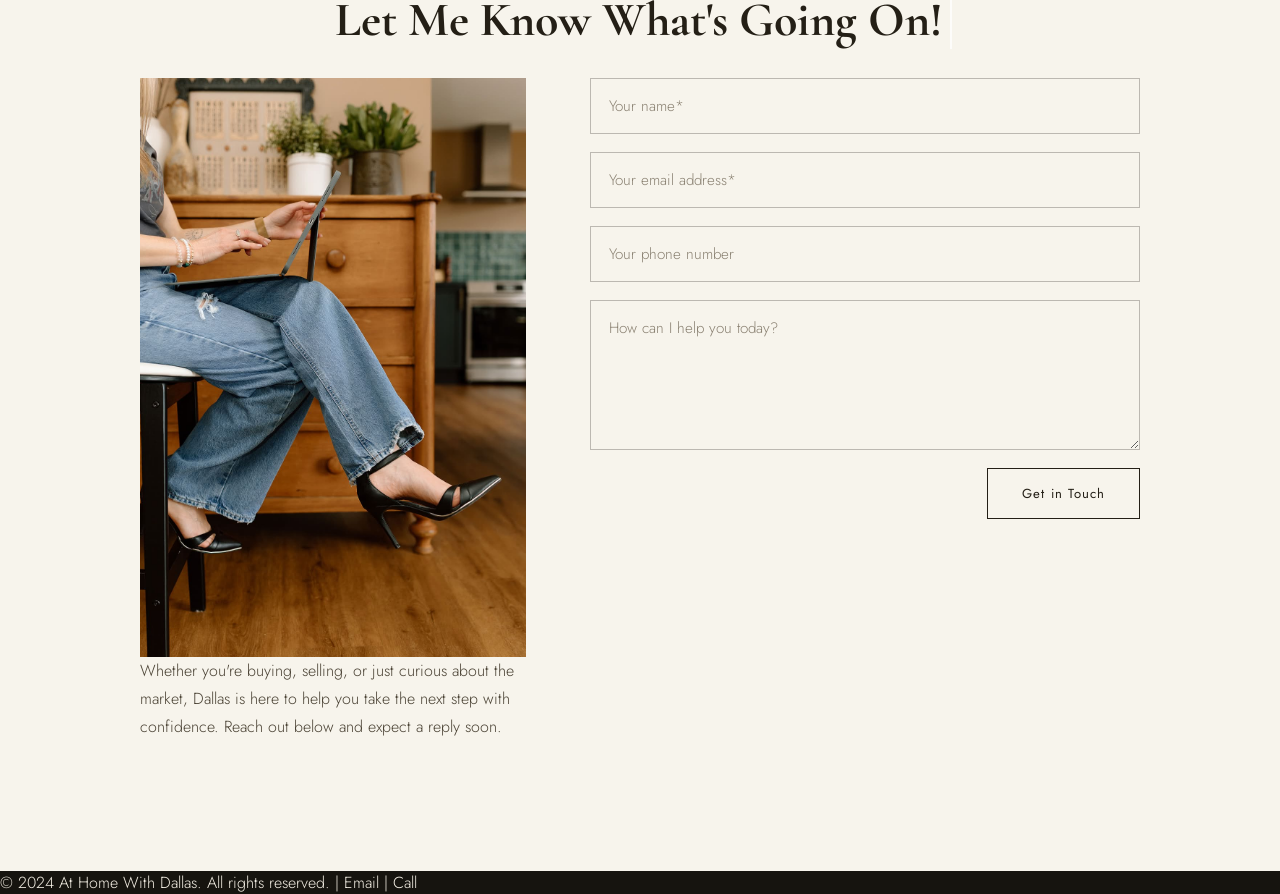
==== commit 3afea32e: "about me being expanded" ====
--- a/index.html
+++ b/index.html
@@ -11,6 +11,7 @@
       rel="stylesheet"
     />
     <link rel="stylesheet" href="home.css" />
+    <script src="main.js" defer></script>
   </head>
   <body>
     <header>
@@ -120,19 +121,109 @@
           alt="Dallas, a real estate agent, smiling in front of the camera in a staged home"
         />
       </div>
-      <div class="tall-frame" id="tallFrame">
-        <div class="reveal-mask-h"></div>
-        <img
-          src="/Images/DallasTyping.jpg"
-          alt="Dallas, a real estate agent, smiling in front of the camera in a staged home"
-        />
-      </div>
       <p>
         Dallas is a licensed real estate agent with a passion for helping people
         find their dream homes. With years of experience in the industry, he
         brings a wealth of knowledge and expertise to every transaction.
       </p>
     </div>
+
+    <!--
+      SHOWCASE FRAMEWORK — a reusable checkerboard layout: alternating
+      image/text rows, centred in the page, with the option to break
+      up rows with a full-width photo. Styled to match the light
+      background it shares with the Socials section below it.
+
+      To add a row: copy one ".showcase-row" block. It always contains
+      a ".showcase-media" and a ".showcase-copy" in that order in the
+      HTML — add the class "reverse" to a row to flip which side the
+      image lands on visually, which is what creates the checkerboard
+      pattern. No "reverse" = image left, text right. "reverse" =
+      text left, image right.
+
+      To add a photo break: copy one ".showcase-full" block and drop
+      it between rows — it sits at the same centred width as the rows
+      above and below it.
+
+      Everything inside is a placeholder — swap the image src/alt and
+      the heading/paragraph/button text for your own.
+    -->
+    <section class="showcase">
+      <div class="showcase-inner">
+        <div class="showcase-row">
+          <div class="showcase-media">
+            <img src="/Images/REPLACE-ME-1.jpg" alt="Replace with a description of this photo" />
+          </div>
+          <div class="showcase-copy">
+            <h2>Heading goes here</h2>
+            <p>
+              Replace this paragraph with your own copy. A sentence or
+              two works well here, enough to say something real without
+              crowding the photo beside it.
+            </p>
+            <a class="btn" href="#">Button label</a>
+          </div>
+        </div>
+
+        <div class="showcase-full">
+          <img src="/Images/REPLACE-ME-2.jpg" alt="Replace with a description of this photo" />
+        </div>
+
+        <div class="showcase-row reverse">
+          <div class="showcase-media">
+            <img src="/Images/REPLACE-ME-3.jpg" alt="Replace with a description of this photo" />
+          </div>
+          <div class="showcase-copy">
+            <h2>Heading goes here</h2>
+            <p>
+              Replace this paragraph with your own copy. Add a second
+              button if you need one, like below.
+            </p>
+            <div class="showcase-buttons">
+              <a class="btn" href="#">Button label</a>
+              <a class="btn" href="#">Second button</a>
+            </div>
+          </div>
+        </div>
+      </div>
+    </section>
+
+    <section class="socials">
+      <h2>My Socials.</h2>
+
+      <div class="socials-grid">
+        <div class="tape-column" id="youtubeTape" data-direction="right">
+          <div class="tape-track" id="youtubeTrack">
+            <p class="tape-placeholder">Loading videos…</p>
+          </div>
+        </div>
+
+        <div class="socials-links">
+          <a class="social-btn" href="https://www.instagram.com/athomewithdallas/" target="_blank" rel="noopener" aria-label="Instagram">
+            <svg width="20" height="20" viewBox="0 0 24 24" fill="none" stroke="currentColor" stroke-width="1.5">
+              <rect x="2" y="2" width="20" height="20" rx="5"/>
+              <path d="M16 11.37A4 4 0 1 1 12.63 8 4 4 0 0 1 16 11.37z"/>
+              <line x1="17.5" y1="6.5" x2="17.5" y2="6.5"/>
+            </svg>
+            <span>Instagram</span>
+          </a>
+          <a class="social-btn" href="https://www.youtube.com/@athomewithdallas" target="_blank" rel="noopener" aria-label="YouTube">
+            <svg width="20" height="20" viewBox="0 0 24 24" fill="none" stroke="currentColor" stroke-width="1.5">
+              <rect x="2" y="5" width="20" height="14" rx="4"/>
+              <path d="M10 9l6 3-6 3z" fill="currentColor" stroke="none"/>
+            </svg>
+            <span>YouTube</span>
+          </a>
+          <a class="social-btn" href="https://www.tiktok.com/@dallasjamesrealty?_r=1&_t=ZS-98EG5Z8KaJg" target="_blank" rel="noopener" aria-label="TikTok">
+            <svg width="20" height="20" viewBox="0 0 24 24" fill="none" stroke="currentColor" stroke-width="1.5">
+              <path d="M14 3v11.5a3.5 3.5 0 1 1-3.5-3.5c.5 0 1 .1 1.5.3"/>
+              <path d="M14 3c.5 2.2 2.2 3.8 4.4 4.1"/>
+            </svg>
+            <span>TikTok</span>
+          </a>
+        </div>
+      </div>
+    </section>
 
     <section class="listings">
       <div class="listings-head">
@@ -163,470 +254,17 @@
       </div>
     </section>
 
-    <section class="socials">
-      <h2>My Socials.</h2>
-
-      <div class="socials-grid">
-        <div class="tape-column" id="youtubeTape" data-direction="right">
-          <div class="tape-track" id="youtubeTrack">
-            <p class="tape-placeholder">Loading videos…</p>
-          </div>
-        </div>
-      </div>
-    </section>
-
-    <script>
-      const fp = document.getElementById("featurePhoto");
-      const io = new IntersectionObserver(
-        (entries) => {
-          entries.forEach((e) => {
-            if (e.isIntersecting) {
-              fp.classList.add("in-view");
-              io.disconnect();
-            }
-          });
-        },
-        { threshold: 0.2 },
-      );
-      io.observe(fp);
-
-      const portraitFrame = document.getElementById("portraitFrame");
-      const tallFrame = document.getElementById("tallFrame");
-      const aboutSection = document.querySelector(".aboutMe");
-      const aboutObserver = new IntersectionObserver(
-        (entries) => {
-          entries.forEach((e) => {
-            if (e.isIntersecting) {
-              portraitFrame.classList.add("revealed");
-              tallFrame.classList.add("revealed");
-              aboutObserver.disconnect();
-            }
-          });
-        },
-        { threshold: 0.2 },
-      );
-      aboutObserver.observe(aboutSection);
-
-      /* =========================================================
-     FEATURED LISTINGS — powered by Airtable via a secure proxy
-     -----------------------------------------------------
-     The browser never talks to Airtable directly and never sees
-     your Airtable token. Instead it calls /api/listings, which
-     netlify.toml redirects to a small serverless function (see
-     /netlify/functions/listings.js) that runs on Netlify's
-     servers. The token lives there as an environment variable —
-     set it in your Netlify project:
-
-       Netlify dashboard → your site → Site configuration →
-       Environment variables → add:
-         AIRTABLE_BASE_ID   = appXXXXXXXXXXXXXX
-         AIRTABLE_TABLE     = Listings
-         AIRTABLE_TOKEN     = patXXXXXXXXXXXXXX...
-
-     Redeploy after adding them. Your Airtable table should have
-     these columns: Price, Address, Beds, Baths, SqFt, Status,
-     MLSNumber, Photo (attachment), Order (number, for sorting).
-     ========================================================= */
-
-      const track = document.getElementById("listingsTrack");
-      const status = document.getElementById("listingsStatus");
-
-      async function loadListings() {
-        try {
-          const res = await fetch("/api/listings");
-          if (!res.ok) throw new Error(`Server responded ${res.status}`);
-          const data = await res.json();
-          renderListings(data.listings || []);
-        } catch (err) {
-          console.error("Could not load listings:", err);
-          status.textContent =
-            "Listings couldn't be loaded right now — please check back shortly.";
-        }
-      }
-
-      function renderListings(listings) {
-        if (listings.length === 0) {
-          status.textContent =
-            "No active listings at the moment — check back soon.";
-          return;
-        }
-
-        track.innerHTML = "";
-
-        listings.forEach((listing) => {
-          const price =
-            typeof listing.price === "number"
-              ? listing.price.toLocaleString("en-US", {
-                  style: "currency",
-                  currency: "CAD",
-                  maximumFractionDigits: 0,
-                })
-              : listing.price || "";
-
-          const card = document.createElement("article");
-          card.className = "listing-card";
-          card.innerHTML = `
-        <div class="reveal-mask"></div>
-        <div class="listing-photo">
-          <span class="status-tag">${listing.status}</span>
-          <img src="${listing.photoUrl}" alt="${listing.address || "Listing photo"}">
-        </div>
-        <div class="listing-info">
-          <p class="listing-price">${price}</p>
-          <p class="listing-address">${listing.address}</p>
-          <p class="listing-meta">${listing.beds ?? "–"} beds · ${listing.baths ?? "–"} baths · ${listing.sqft} sqft</p>
-          <p class="listing-id">#${listing.mlsNumber}</p>
-        </div>
-      `;
-          track.appendChild(card);
-        });
-
-        setupScrollArrows();
-        setupRevealAnimation();
-      }
-
-      function setupScrollArrows() {
-        const step = () =>
-          track.querySelector(".listing-card").offsetWidth + 24;
-        document.getElementById("scrollLeft").addEventListener("click", () => {
-          track.scrollBy({ left: -step(), behavior: "smooth" });
-        });
-        document.getElementById("scrollRight").addEventListener("click", () => {
-          track.scrollBy({ left: step(), behavior: "smooth" });
-        });
-      }
-
-      function setupRevealAnimation() {
-        const cards = document.querySelectorAll(".listing-card");
-        cards.forEach((card, i) => {
-          card.querySelector(".reveal-mask").style.transitionDelay =
-            `${i * 0.12}s`;
-        });
-
-        // Watch the section as a whole — fires once, the moment the row first
-        // scrolls into view. All cards reveal together on that single trigger,
-        // so scrolling the row horizontally afterward never re-triggers anything.
-        const section = document.querySelector(".listings");
-        const sectionObserver = new IntersectionObserver(
-          (entries) => {
-            entries.forEach((entry) => {
-              if (entry.isIntersecting) {
-                cards.forEach((card) => card.classList.add("revealed"));
-                sectionObserver.unobserve(entry.target);
-              }
-            });
-          },
-          { threshold: 0.15 },
-        );
-
-        sectionObserver.observe(section);
-      }
-
-      loadListings();
-
-      /* =========================================================
-         SOCIALS TAPE ENGINE
-         -----------------------------------------------------
-         Drives the continuous scroll for the YouTube .tape-column
-         via real scrollLeft (not a CSS animation), and hands
-         control over to native wheel/touch/momentum scrolling on
-         that exact same property with no fighting between the two.
-
-         Speed eases toward a target every frame rather than
-         snapping — that single mechanism gives both the slow-stop
-         on hover and the slow-start on resume for free.
-
-         A single native 'scroll' listener is the one source of
-         truth for "did the user scroll this" — it fires the same
-         way for wheel, trackpad momentum, touch drag, and
-         scrollbar dragging, so there's no separate wheel/touch
-         logic that can fight the animation loop or each other.
-
-         data-direction="right" means the cards visually drift from
-         left to right — which means scrollLeft decreases each frame
-         (moving the viewport backward reveals content sliding right).
-         data-direction="left" would do the reverse, a standard
-         ticker-style right-to-left drift, for future use.
-
-         Content inside .tape-track should be tripled (three
-         identical sets of cards) so there's a buffer to scroll into
-         before the loop has to silently wrap.
-
-         initTapeColumn expects the tripled cards to already be in
-         the DOM when it's called — for YouTube that means waiting
-         on the API response first (see loadYouTubeTape below).
-         ========================================================= */
-      function initTapeColumn(column){
-        const track = column.querySelector('.tape-track');
-        if(!track) return;
-
-        // 'right' = cards drift left→right on screen = scrollLeft decreases
-        const directionSign = column.dataset.direction === 'left' ? 1 : -1;
-        const prefersReducedMotion = window.matchMedia('(prefers-reduced-motion: reduce)').matches;
-        const MAX_SPEED = prefersReducedMotion ? 0 : 0.5;  // px per frame, full auto-scroll pace
-        const RESUME_DELAY = 1500;    // ms after leaving before auto-scroll starts easing back in
-        const EASE = 0.05;            // how quickly speed eases toward its target each frame
-
-        const setCount = 3;
-        const setWidth = track.scrollWidth / setCount;
-        let scrollPos = setWidth;     // our own float tracker — never rounded, unlike DOM scrollLeft
-        column.scrollLeft = scrollPos; // start centred in the middle copy
-
-        let targetSpeed = MAX_SPEED;
-        let currentSpeed = MAX_SPEED;
-        let resumeTimer = null;
-
-        // True only for the instant we ourselves write column.scrollLeft, so the
-        // 'scroll' handler below can tell "we did that" apart from "the user did that".
-        let isAutoScroll = false;
-
-        function writeScrollLeft(){
-          isAutoScroll = true;
-          column.scrollLeft = scrollPos;
-        }
-
-        function wrap(){
-          if(scrollPos < setWidth * 0.5){
-            scrollPos += setWidth;
-            writeScrollLeft();
-          }else if(scrollPos > setWidth * 1.5){
-            scrollPos -= setWidth;
-            writeScrollLeft();
-          }
-        }
-
-        function pause(){
-          targetSpeed = 0;
-          currentSpeed = 0; // stop instantly so it can't fight the user's own scrolling
-          if(resumeTimer){ clearTimeout(resumeTimer); resumeTimer = null; }
-        }
-
-        function scheduleResume(){
-          if(resumeTimer) clearTimeout(resumeTimer);
-          resumeTimer = setTimeout(()=>{
-            targetSpeed = MAX_SPEED;
-            resumeTimer = null;
-          }, RESUME_DELAY);
-        }
-
-        function tick(){
-          currentSpeed += (targetSpeed - currentSpeed) * EASE;
-          if(Math.abs(currentSpeed) > 0.002){
-            scrollPos += directionSign * currentSpeed;
-            wrap();
-            writeScrollLeft();
-          }
-          requestAnimationFrame(tick);
-        }
-        requestAnimationFrame(tick);
-
-        // ---- Single source of truth for ALL user-driven scrolling: wheel,
-        // trackpad momentum, touch drag, and scrollbar drag all fire this the
-        // same way, so there's no separate touch/wheel logic to fight itself ----
-        column.addEventListener('scroll', ()=>{
-          if(isAutoScroll){
-            isAutoScroll = false; // this write was ours, ignore it
-            return;
-          }
-          // A real, user-driven scroll happened: stop the animation immediately
-          // and resync our tracker to wherever the user actually left it.
-          pause();
-          scrollPos = column.scrollLeft;
-          wrap();
-          scheduleResume();
-        }, {passive:true});
-
-        // ---- Desktop: hover eases to a stop, native wheel/trackpad
-        // scroll just works because the column is a real scrollable element ----
-        column.addEventListener('mouseenter', pause);
-        column.addEventListener('mouseleave', scheduleResume);
-
-        track.addEventListener('click', (e)=>{
-          const card = e.target.closest('.tape-card');
-          if(card && card.dataset.url){
-            window.open(card.dataset.url, '_blank', 'noopener');
-          }
-        });
-      }
-
-      /* =========================================================
-         YOUTUBE FEED — powered by the YouTube Data API v3 via a
-         secure proxy (same pattern as the Airtable listings above:
-         the browser calls /api/youtube, which netlify.toml redirects
-         to /netlify/functions/youtube.js. The API key lives there as
-         an environment variable and never reaches the browser.
-
-           Netlify dashboard → your site → Site configuration →
-           Environment variables → add:
-             YOUTUBE_API_KEY     = AIzaSy...
-             YOUTUBE_PLAYLIST_ID = UUxxxxxxxxxxxxxxxxxxxxxx
-
-         (Your uploads playlist ID is your channel ID with the
-         leading "UC" swapped for "UU".) Redeploy after adding them.
-         ========================================================= */
-
-      async function loadYouTubeTape() {
-        const youtubeColumn = document.getElementById("youtubeTape");
-        const youtubeTrackEl = document.getElementById("youtubeTrack");
-        if (!youtubeColumn || !youtubeTrackEl) return;
-
-        try {
-          const res = await fetch("/api/youtube");
-          if (!res.ok) throw new Error(`Server responded ${res.status}`);
-          const data = await res.json();
-          const videos = data.videos || [];
-
-          if (videos.length === 0) {
-            youtubeTrackEl.innerHTML =
-              '<p class="tape-placeholder">No videos found right now.</p>';
-            return;
-          }
-
-          renderYouTubeCards(youtubeColumn, youtubeTrackEl, videos);
-        } catch (err) {
-          console.error("Could not load YouTube videos:", err);
-          youtubeTrackEl.innerHTML =
-            '<p class="tape-placeholder">Videos couldn\'t be loaded right now.</p>';
-        }
-      }
-
-      function formatPublishedDate(iso) {
-        const date = new Date(iso);
-        return date.toLocaleDateString("en-US", {
-          month: "short",
-          day: "numeric",
-          year: "numeric",
-        });
-      }
-
-      function buildYouTubeCardHTML(video) {
-        return `
-      <button type="button" class="tape-card" data-url="${video.url}">
-        <div class="tape-thumb" style="background-image:url('${video.thumbnailUrl}');background-size:cover;background-position:center;"></div>
-        <div class="tape-info">
-          <p class="tape-title">${video.title}</p>
-          <p class="tape-date">${formatPublishedDate(video.publishedAt)}</p>
-        </div>
-      </button>
-    `;
-      }
-
-      function renderYouTubeCards(column, trackEl, videos) {
-        const oneSetHTML = videos.map(buildYouTubeCardHTML).join("");
-
-        // Tripled so initTapeColumn has its scroll-wrap buffer, same as
-        // the static markup used to provide by hand.
-        trackEl.innerHTML = oneSetHTML + oneSetHTML + oneSetHTML;
-
-        const cards = trackEl.querySelectorAll(".tape-card");
-        cards.forEach((card, i) => {
-          if (i >= videos.length) {
-            card.setAttribute("tabindex", "-1");
-            card.setAttribute("aria-hidden", "true");
-          }
-        });
-
-        initTapeColumn(column);
-      }
-
-      loadYouTubeTape();
-
-      /* =========================================================
-         CONTACT FORM — still a real Netlify Forms submission (the
-         data-netlify="true" attribute on the <form> is what tells
-         Netlify to detect and store it at deploy time), but sent via
-         fetch() instead of a native page POST so the browser never
-         navigates away. On success we show an animated toast bubble
-         and reset the form; on failure we show an error-state toast
-         instead — the page never navigates either way, and the
-         person's typed message isn't cleared if something goes wrong.
-
-         NOTE: Netlify Forms only work once the site is actually
-         deployed — Netlify detects forms by scanning the built HTML
-         at deploy time and processes submissions through its
-         production edge network. Running this locally via
-         `netlify dev` will always fail here (that's expected), since
-         dev doesn't replicate that pipeline. To test for real, either
-         deploy the site (`netlify deploy --prod`) or push a preview
-         deploy (`netlify deploy`, no --prod flag) and test on that URL.
-         ========================================================= */
-      const contactForm = document.getElementById("contactForm");
-      const contactToast = document.getElementById("contactToast");
-      const toastTitleEl = document.getElementById("toastTitle");
-      const toastBodyEl = document.getElementById("toastBody");
-      let toastHideTimer = null;
-
-      function showToast(state){
-        if(toastHideTimer) clearTimeout(toastHideTimer);
-
-        contactToast.classList.remove("toast-success", "toast-error");
-
-        if(state === "error"){
-          contactToast.classList.add("toast-error");
-          toastTitleEl.textContent = "Something went wrong";
-          toastBodyEl.textContent =
-            "Your message couldn't be sent — please try again, or email Dallas directly.";
-        } else {
-          contactToast.classList.add("toast-success");
-          toastTitleEl.textContent = "Message sent";
-          toastBodyEl.textContent =
-            "Thanks for reaching out — Dallas will respond as soon as possible.";
-        }
-
-        contactToast.classList.add("show");
-        toastHideTimer = setTimeout(()=>{
-          contactToast.classList.remove("show");
-          toastHideTimer = null;
-        }, 4500);
-      }
-
-      // Netlify Forms expects a standard urlencoded body, same shape
-      // a native form POST would send.
-      function encodeFormData(form){
-        return new URLSearchParams(new FormData(form)).toString();
-      }
-
-      async function handleContactSubmit(e){
-        e.preventDefault();
-
-        const submitBtn = contactForm.querySelector(".contact-submit");
-        const originalLabel = submitBtn ? submitBtn.textContent : "";
-        if(submitBtn){
-          submitBtn.disabled = true;
-          submitBtn.textContent = "Sending…";
-        }
-
-        try {
-          const res = await fetch("/", {
-            method: "POST",
-            headers: { "Content-Type": "application/x-www-form-urlencoded" },
-            body: encodeFormData(contactForm),
-          });
-
-          if(!res.ok) throw new Error(`Server responded ${res.status}`);
-
-          contactForm.reset();
-          showToast("success");
-        } catch (err) {
-          console.error("Contact form submission failed:", err);
-          showToast("error");
-        } finally {
-          if(submitBtn){
-            submitBtn.disabled = false;
-            submitBtn.textContent = originalLabel;
-          }
-        }
-      }
-
-      if(contactForm){
-        contactForm.addEventListener("submit", handleContactSubmit);
-      }
-    </script>
-
     <section class="contact" id="contact">
+      <h2 class="contact-heading anim-typewriter">Let Me Know What's Going On!</h2>
       <div class="contact-grid">
         <div class="contact-intro">
-          <h2>Let's Talk Real Estate</h2>
+          <span class="tall-frame" id="tallFrame">
+              <span class="reveal-mask-h"></span>
+              <img
+                src="/Images/DallasTyping.jpg"
+                alt="Dallas, a real estate agent, smiling in front of the camera in a staged home"
+              />
+            </span>
           <p>
             Whether you're buying, selling, or just curious about the
             market, Dallas is here to help you take the next step with
@@ -634,19 +272,6 @@
           </p>
         </div>
 
-        <!--
-          NETLIFY FORMS — no serverless function needed here.
-          Netlify scans the built HTML at deploy time for any <form>
-          with data-netlify="true" and wires it up automatically. Every
-          submission shows up under Site configuration → Forms in your
-          Netlify dashboard, and you can turn on email notifications
-          there too (Forms → Settings and usage → Form notifications).
-
-          netlify-honeypot="bot-field" adds simple spam protection: a
-          field hidden from real visitors via CSS that only bots tend
-          to fill in. Netlify silently discards submissions where it's
-          filled.
-        -->
         <form
           class="contact-form"
           id="contactForm"
@@ -688,10 +313,5 @@
         &copy; 2024 At Home With Dallas. All rights reserved. | <a href="mailto:">Email</a> | <a href="tel:">Call</a>
       </p>
     </div>
-
-    <div class="toast" id="contactToast" role="status" aria-live="polite">
-      <p class="toast-title" id="toastTitle">Message sent</p>
-      <p class="toast-body" id="toastBody">Thanks for reaching out — Dallas will respond as soon as possible.</p>
-    </div>
   </body>
 </html>
--- a/home.css
+++ b/home.css
@@ -274,14 +274,12 @@
 /* ---------- ABOUT DALLAS ---------- */
 .aboutMe{
   display:grid;
-  grid-template-columns: minmax(300px, 420px) 1fr;
-  grid-template-rows: auto 1fr auto;
+  grid-template-columns: minmax(260px, 320px) 1fr;
   grid-template-areas:
-    "heading tall"
-    "photo   tall"
-    "text    tall";
-  column-gap:48px;
-  row-gap:28px;
+    "photo heading"
+    "photo text";
+  column-gap:56px;
+  row-gap:20px;
   max-width:1100px;
   margin:0 auto;
   padding:110px 48px 130px;
@@ -301,9 +299,9 @@
   position:relative;
   overflow:hidden;
   width:100%;
-  max-width:270px;
+  max-width:320px;
   aspect-ratio:4/5;
-  justify-self:center;
+  justify-self:start;
 }
 
 .portrait-frame img{
@@ -319,15 +317,14 @@
   filter:grayscale(0);
 }
 
+/* Generic tall photo frame with a reveal-mask wipe — currently used
+   inside the contact heading, but deliberately not tied to any one
+   layout (no grid-area) so it can be dropped into a flex row, grid,
+   or block context wherever it's needed. */
 .tall-frame{
-  grid-area:tall;
   position:relative;
   overflow:hidden;
-  width:100%;
-  max-width:340px;
-  aspect-ratio:3/4;
-  justify-self:center;
-  align-self:center;
+  display:block;
 }
 
 .tall-frame img{
@@ -358,6 +355,7 @@
   inset:0;
   background:var(--bg);
   z-index:5;
+  display:block;
   transform:translateX(0);
   transition:transform 1s cubic-bezier(.65,0,.35,1);
   pointer-events:none;
@@ -378,18 +376,16 @@
 @media (max-width: 900px){
   .aboutMe{
     grid-template-columns:1fr;
-    grid-template-rows:auto auto auto auto;
     grid-template-areas:
       "heading"
       "photo"
-      "tall"
       "text";
     padding:72px 24px 96px;
     row-gap:24px;
   }
-  .portrait-frame,
-  .tall-frame{
+  .portrait-frame{
     max-width:220px;
+    justify-self:center;
   }
 }
 
@@ -565,6 +561,122 @@
   .scroll-cue{display:none;}
 }
 
+/* ---------- SHOWCASE (framework for image/text checkerboard rows) ---------- */
+.showcase{
+  background:#f7f4ec;
+  color:#241f16;
+  padding:110px 48px 60px;
+}
+
+.showcase-inner{
+  max-width:1100px;
+  margin:0 auto;
+  display:flex;
+  flex-direction:column;
+  gap:100px;
+}
+
+.showcase-row{
+  display:grid;
+  grid-template-columns:1fr 1fr;
+  gap:56px;
+  align-items:center;
+}
+
+/* Default order: media first, copy second (image left, text right).
+   .reverse flips that visually without changing the HTML order, which
+   is what lets every row share the same markup shape. */
+.showcase-row.reverse .showcase-media{
+  order:2;
+}
+
+.showcase-row.reverse .showcase-copy{
+  order:1;
+}
+
+.showcase-media{
+  width:100%;
+  aspect-ratio:4/3;
+  overflow:hidden;
+}
+
+.showcase-media img{
+  width:100%;
+  height:100%;
+  object-fit:cover;
+  display:block;
+}
+
+.showcase-copy h2{
+  font-family:'Cormorant Garamond',serif;
+  font-weight:400;
+  font-size:clamp(2.2rem, 3.6vw, 3.2rem);
+  line-height:1.05;
+  margin-bottom:20px;
+}
+
+.showcase-copy p{
+  font-size:1rem;
+  line-height:1.75;
+  color:#4a4234;
+  margin-bottom:28px;
+}
+
+.showcase-buttons{
+  display:flex;
+  flex-wrap:wrap;
+  gap:16px;
+}
+
+/* Light-background button variant — same shape as .btn used
+   elsewhere, but with dark outline/text so it stays readable here
+   instead of the cream-on-dark version used on the rest of the page. */
+.showcase .btn{
+  border-color:#241f16;
+  color:#241f16;
+}
+
+.showcase .btn:hover{
+  background:#241f16;
+  color:#f7f4ec;
+}
+
+/* Photo break between rows — same contained width as the rows above
+   and below it (not edge-to-edge, since it now sits inside the
+   centred .showcase-inner wrapper alongside them). */
+.showcase-full{
+  width:100%;
+  aspect-ratio:16/9;
+  overflow:hidden;
+}
+
+.showcase-full img{
+  width:100%;
+  height:100%;
+  object-fit:cover;
+  display:block;
+}
+
+@media (max-width: 900px){
+  .showcase{
+    padding:80px 24px 48px;
+    gap:64px;
+  }
+  .showcase-row,
+  .showcase-row.reverse{
+    grid-template-columns:1fr;
+    gap:28px;
+  }
+  .showcase-row .showcase-media,
+  .showcase-row.reverse .showcase-media{
+    order:1;
+  }
+  .showcase-row .showcase-copy,
+  .showcase-row.reverse .showcase-copy{
+    order:2;
+  }
+}
+
 /* ---------- MY SOCIALS ---------- */
 .socials{
   background:#f7f4ec;
@@ -582,8 +694,40 @@
 
 .socials-grid{
   display:flex;
+  align-items:center;
   justify-content:flex-start;
+  gap:40px;
   padding-left:48px;
+}
+
+.socials-links{
+  display:flex;
+  flex-direction:column;
+  gap:14px;
+  flex:0 0 auto;
+  padding-left:100px;
+}
+
+.social-btn{
+  display:flex;
+  align-items:center;
+  gap:12px;
+  padding:14px 50px;
+  border:1px solid rgba(36,31,22,0.28);
+  font-size:0.85rem;
+  letter-spacing:0.03em;
+  color:#241f16;
+  transition:border-color .2s ease, background .2s ease, color .2s ease;
+}
+
+.social-btn svg{
+  flex-shrink:0;
+}
+
+.social-btn:hover{
+  border-color:var(--brass);
+  background:var(--brass);
+  color:#16140f;
 }
 
 /* Tape track is now horizontal: 75% of the viewport width, cards
@@ -681,7 +825,14 @@
     width:92vw;
   }
   .socials-grid{
+    flex-direction:column;
+    align-items:center;
     padding-left:24px;
+  }
+  .socials-links{
+    flex-direction:row;
+    flex-wrap:wrap;
+    justify-content:center;
   }
 }
 
@@ -694,6 +845,9 @@
   }
   .tape-card{
     width:250px;
+  }
+  .social-btn{
+    padding:12px 18px;
   }
 }
 
@@ -706,19 +860,48 @@
 
 .contact-grid{
   display:grid;
-  grid-template-columns:minmax(280px, 460px) 1fr;
+  grid-template-columns:1fr minmax(500px, 550px);
   gap:64px;
-  max-width:1200px;
+  max-width:1000px;
   margin:0 auto;
   align-items:start;
 }
 
-.contact-intro h2{
+.contact-heading{
+  position: relative;
+  top: 50%;  
+  width: 24em;
+  margin: 0 auto;
+  border-right: 2px solid rgba(255,255,255,.75);
+  font-size: 300%;
+  text-align: center;
+  white-space: nowrap;
+  overflow: hidden;
+  transform: translateY(-50%);
   font-family:'Cormorant Garamond',serif;
-  font-weight:400;
-  font-size:clamp(2.6rem, 4.5vw, 4rem);
-  line-height:1.05;
-  margin-bottom:28px;
+}
+
+.contact-heading .tall-frame{
+  position:relative;
+  width:clamp(50px, 15%, 100px);
+  aspect-ratio:2/3;
+  flex-shrink:0;
+  align-self:stretch;
+}
+
+.anim-typewriter{
+  animation: typewriter 3s steps(32) 1s 1 normal both,
+             blinkTextCursor 500ms steps(32) infinite normal;
+}
+
+@keyframes typewriter{
+  from{width: 0;}
+  to{width: 13em;}
+}
+
+@keyframes blinkTextCursor{
+  from{border-right-color: rgba(17, 17, 17, 0.75);}
+  to{border-right-color: transparent;}
 }
 
 .contact-intro p{
@@ -800,59 +983,23 @@
 @media (max-width: 600px){
   .contact{padding:80px 24px 100px;}
   .contact-submit{align-self:stretch;}
-}
-
-/* ---------- CONTACT TOAST ---------- */
-.toast{
-  position:fixed;
-  left:50%;
-  bottom:36px;
-  z-index:200;
-  max-width:360px;
-  width:calc(100% - 48px);
-  background:var(--bg-soft);
-  border:1px solid var(--brass);
-  border-radius:16px;
-  padding:18px 22px;
-  box-shadow:0 18px 40px rgba(0,0,0,0.35);
-  text-align:left;
-  pointer-events:none;
-  opacity:0;
-  transform:translate(-50%, 16px) scale(0.96);
-  transition:opacity .45s cubic-bezier(.2,.8,.2,1), transform .45s cubic-bezier(.2,.8,.2,1);
-}
-
-.toast.show{
-  opacity:1;
-  transform:translate(-50%, 0) scale(1);
-}
-
-.toast.toast-error{
-  border-color:#b5654f;
-}
-
-.toast.toast-error .toast-title{
-  color:#d98b73;
-}
-
-.toast-title{
-  font-family:'Cormorant Garamond',serif;
-  font-size:1.2rem;
-  color:var(--brass);
-  margin-bottom:4px;
-}
-
-.toast-body{
-  font-size:0.85rem;
-  line-height:1.5;
-  color:var(--cream);
-}
-
-@media (max-width: 600px){
-  .toast{
-    bottom:20px;
-  }
-}
+  .contact-heading{
+    flex-direction:column;
+    align-items:flex-start;
+    gap:16px;
+  }
+  .heading-top,
+  .heading-bottom{
+    align-items:flex-start;
+    text-align:left;
+  }
+  .contact-heading .tall-frame{
+    width:100%;
+    max-width:220px;
+    aspect-ratio:3/4;
+  }
+}
+
 
 @media (prefers-reduced-motion: reduce){
   *{animation:none !important; transition:none !important;}
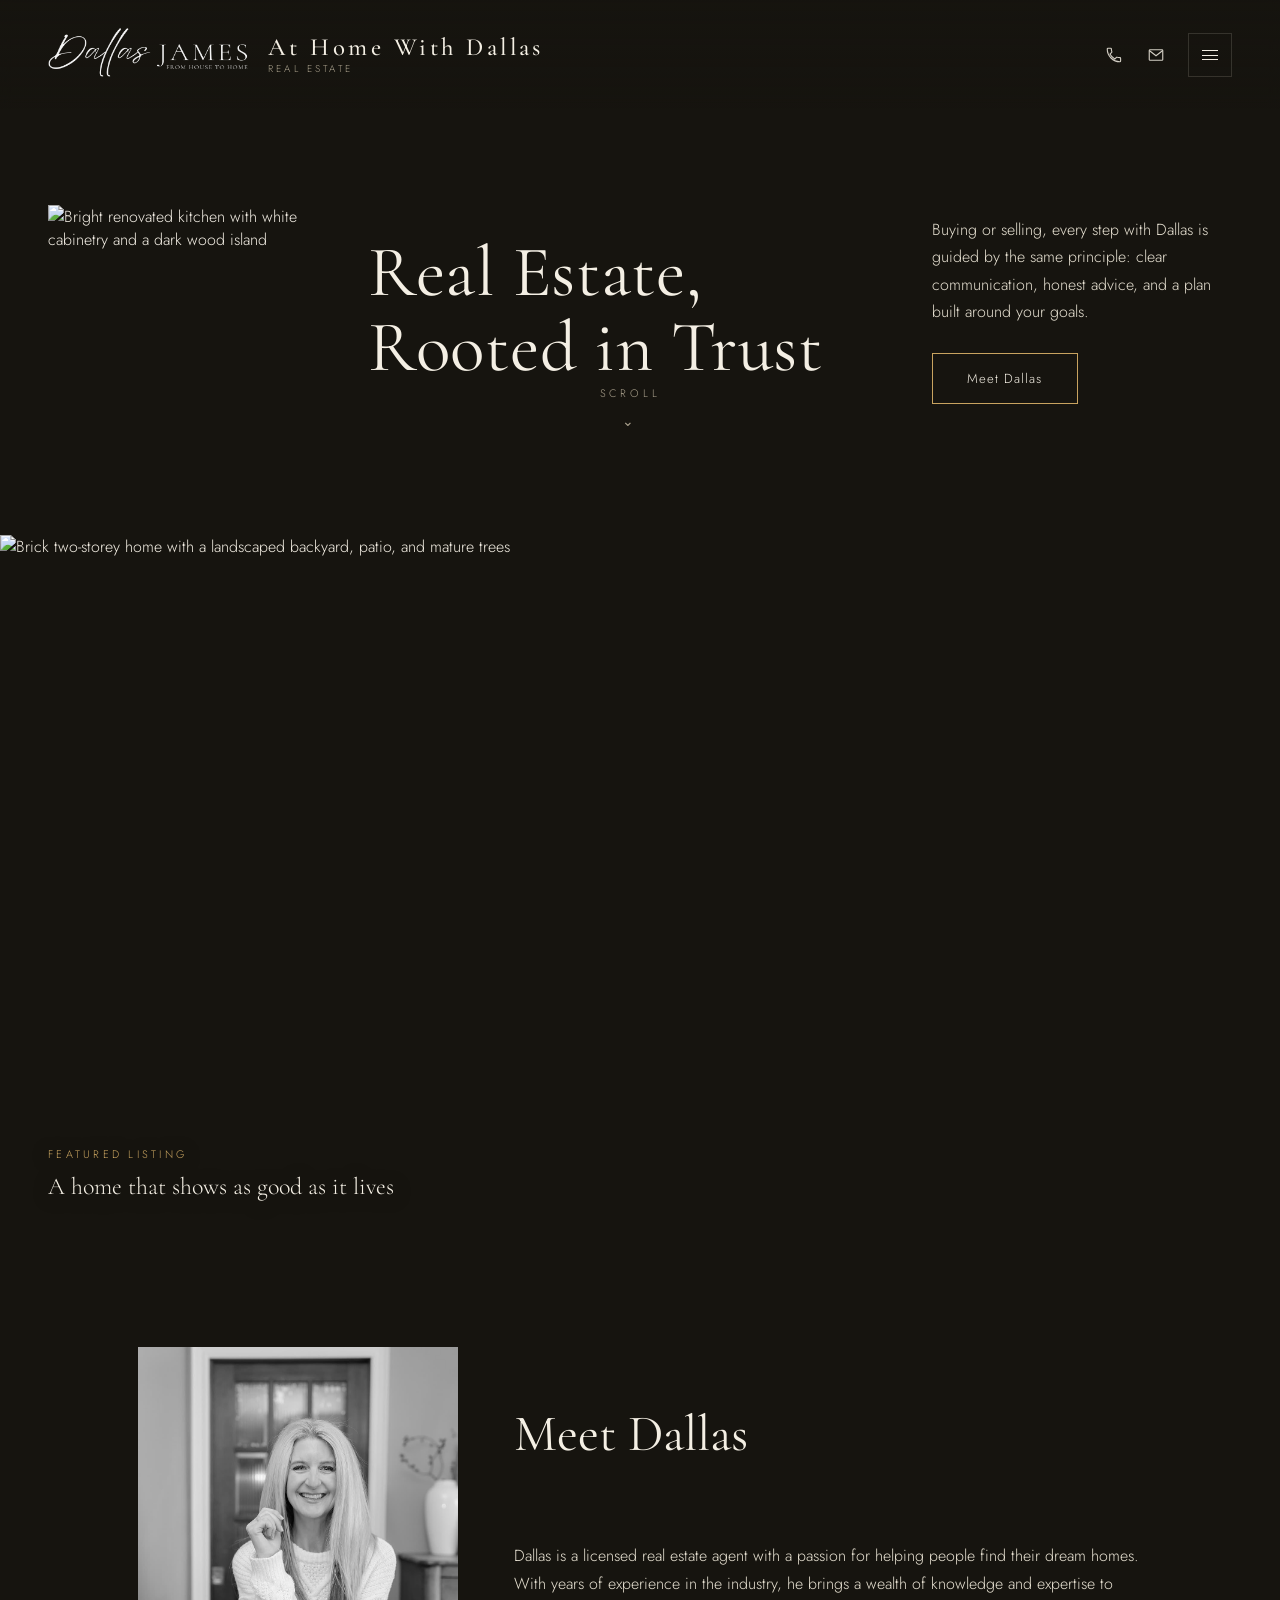
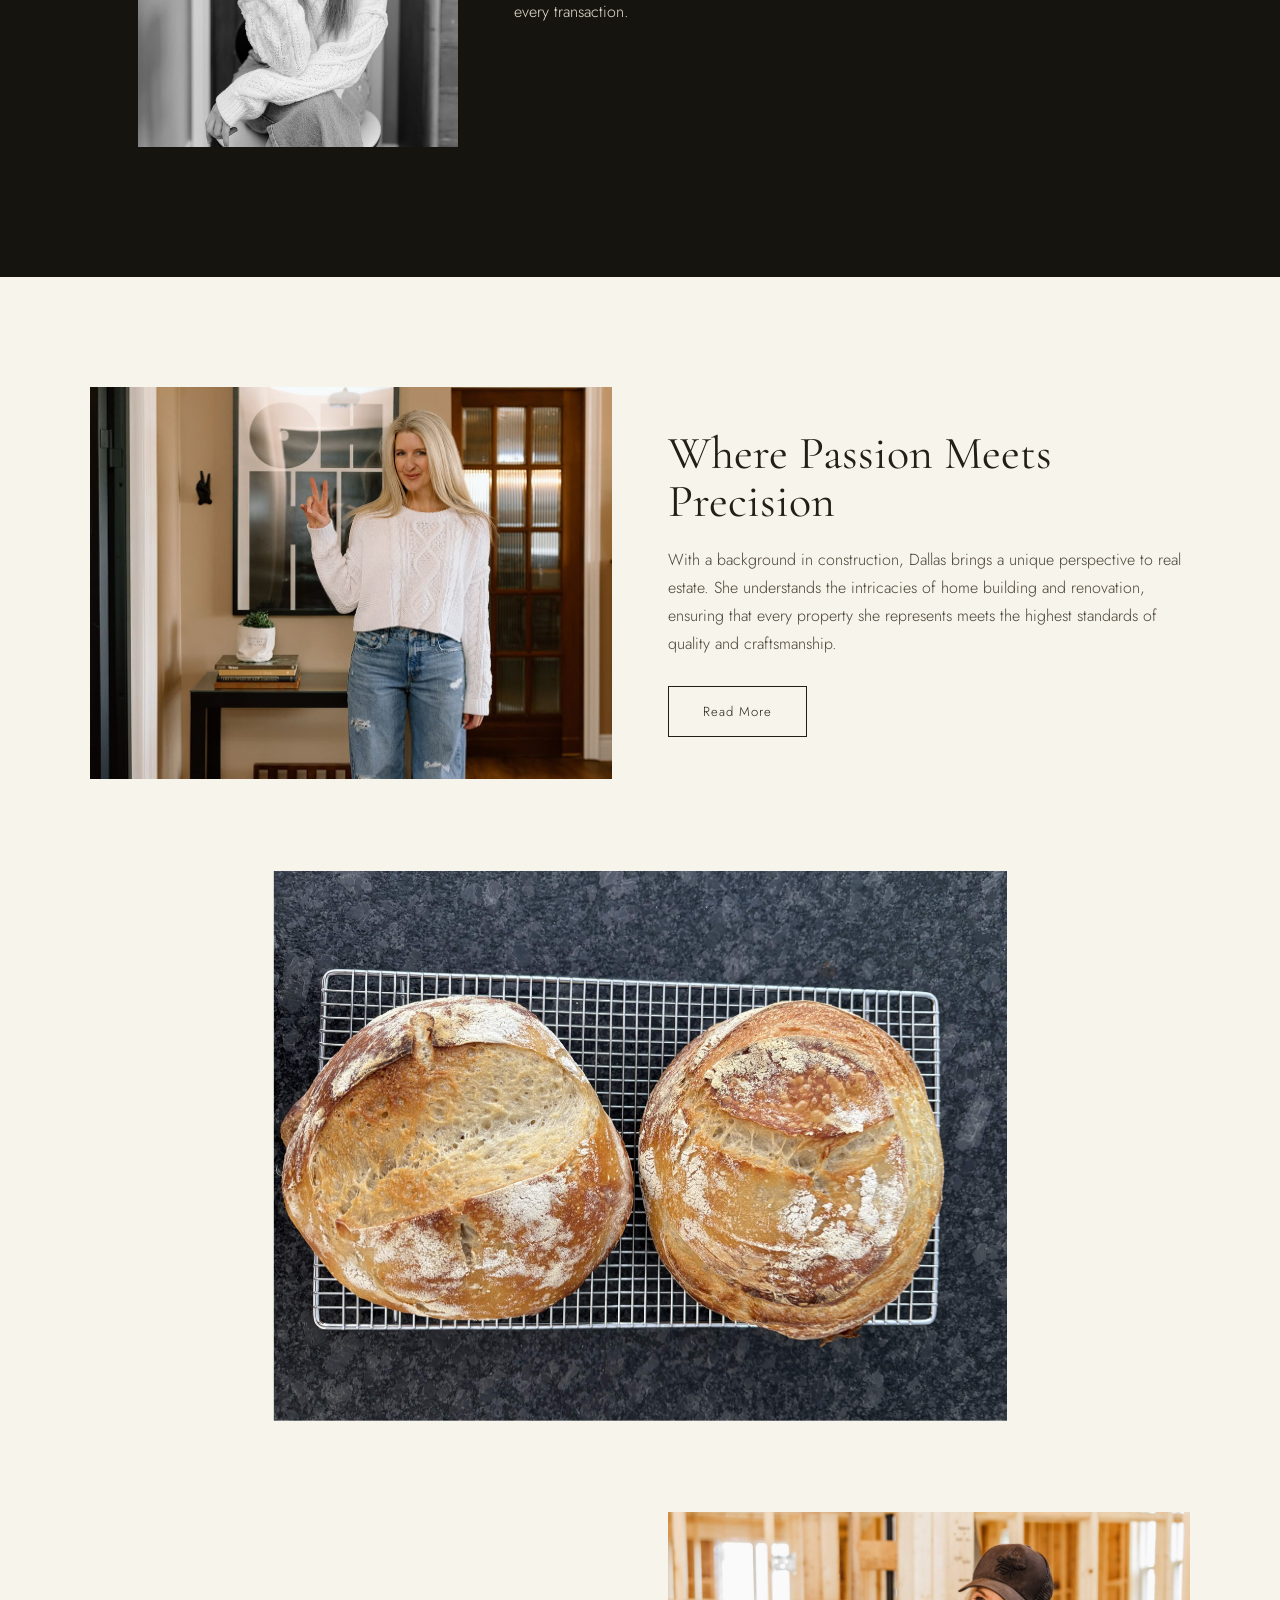
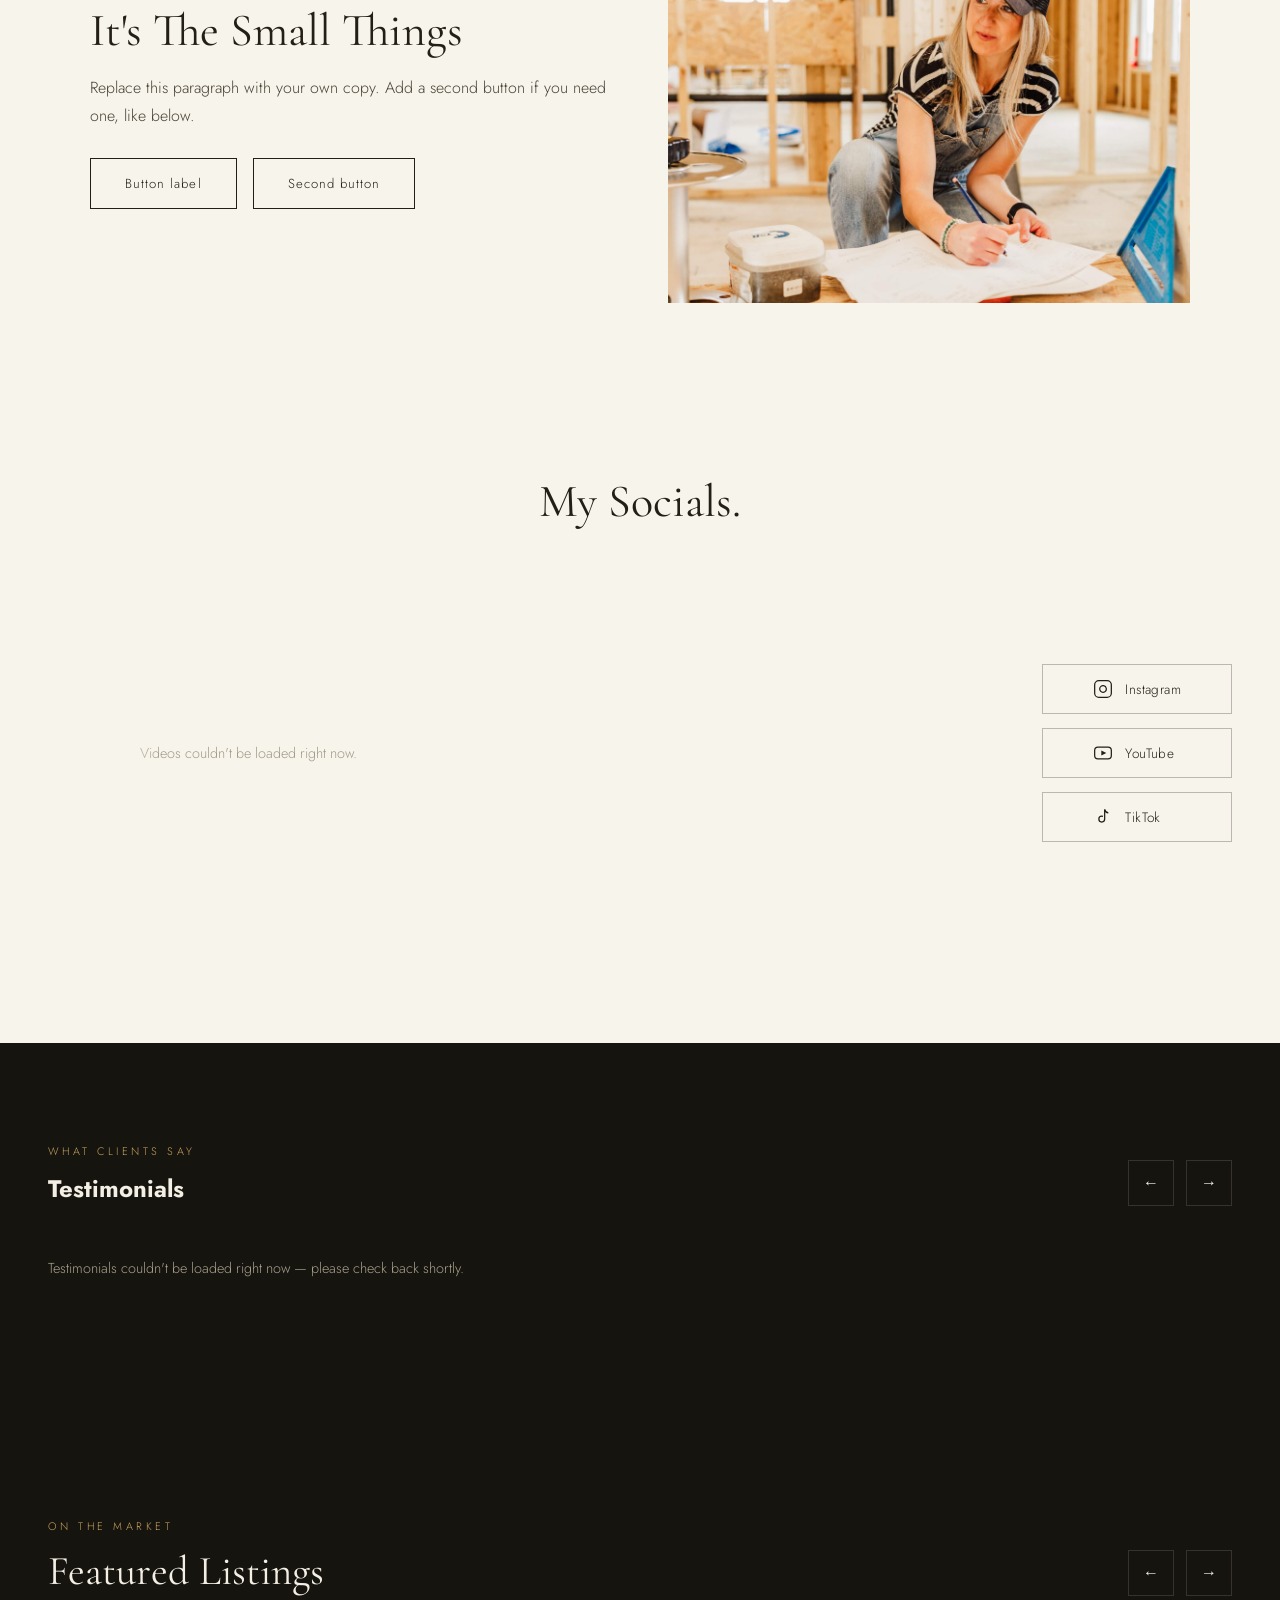
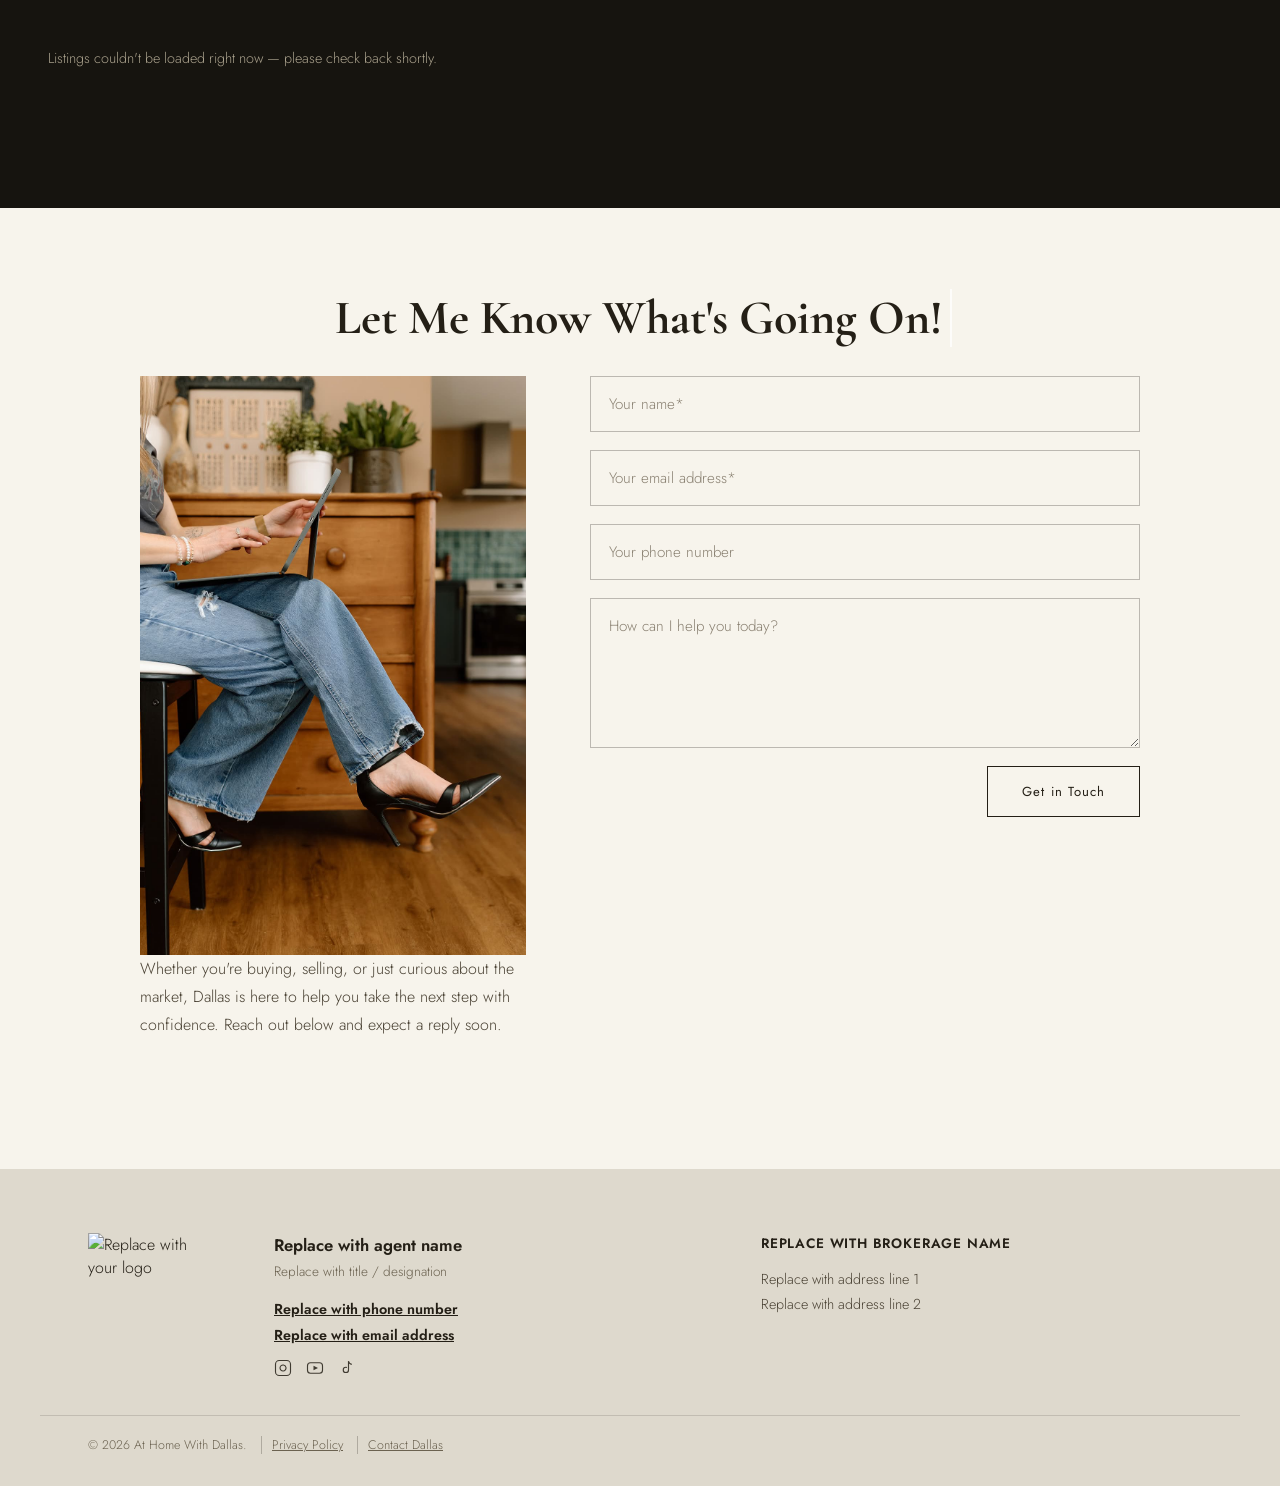
==== commit 8b8e097b: "Starting Reviews Section" ====
--- a/index.html
+++ b/index.html
@@ -4,6 +4,7 @@
     <meta charset="UTF-8" />
     <meta name="viewport" content="width=device-width, initial-scale=1.0" />
     <title>At Home With Dallas</title>
+    <link rel="icon" type="image/x-icon" href="/Images/TabLogo2.ico">
     <link rel="preconnect" href="https://fonts.googleapis.com" />
     <link rel="preconnect" href="https://fonts.gstatic.com" crossorigin />
     <link
@@ -16,30 +17,19 @@
   <body>
     <header>
       <div class="logo">
-        <svg
-          class="logo-mark"
-          viewBox="0 0 40 40"
-          fill="none"
-          xmlns="http://www.w3.org/2000/svg"
-          aria-hidden="true"
-        >
-          <path
-            d="M20 4 L36 18 V36 H24 V24 H16 V36 H4 V18 Z"
-            stroke="#f4efe4"
-            stroke-width="1.4"
-            fill="none"
-            stroke-linejoin="round"
-          />
-        </svg>
+        <button class="imageRefresh" onclick="history.scrollRestoration='manual'; location.reload();">
+          <img
+          src="/Images/DallasTransparentLogo1.png"
+          alt="Dallas James Logo"
+          height="50"
+          width="200"
+        />
+        </button>
         <div class="logo-text">
           <span class="top">At Home With Dallas</span>
           <span class="bottom">REAL ESTATE</span>
         </div>
       </div>
-
-      <nav class="nav-center">
-        <a href="#worth">What's Your Home Worth?</a>
-      </nav>
 
       <div class="nav-right">
         <a class="icon-btn" href="tel:" aria-label="Call">
@@ -97,7 +87,7 @@
           principle: clear communication, honest advice, and a plan built around
           your goals.
         </p>
-        <a class="btn" href="#approach">Meet Dallas</a>
+        <a class="btn" href="/contact.html">Meet Dallas</a>
       </div>
     </section>
 
@@ -152,29 +142,29 @@
       <div class="showcase-inner">
         <div class="showcase-row">
           <div class="showcase-media">
-            <img src="/Images/REPLACE-ME-1.jpg" alt="Replace with a description of this photo" />
+            <img src="/Images/DallasPeace.jpg" alt="Dallas sitting waving to the camera in a staged home." />
           </div>
           <div class="showcase-copy">
-            <h2>Heading goes here</h2>
+            <h2>Where Passion Meets Precision</h2>
             <p>
-              Replace this paragraph with your own copy. A sentence or
-              two works well here, enough to say something real without
-              crowding the photo beside it.
+              With a background in construction, Dallas brings a unique perspective to real estate.
+              She understands the intricacies of home building and renovation, 
+              ensuring that every property she represents meets the highest standards of quality and craftsmanship.
             </p>
-            <a class="btn" href="#">Button label</a>
+            <a class="btn" href="#">Read More</a>
           </div>
         </div>
 
         <div class="showcase-full">
-          <img src="/Images/REPLACE-ME-2.jpg" alt="Replace with a description of this photo" />
+          <img src="/Images/SourDough.jpg" alt="Dallas' Sour Dough Loafs." />
         </div>
 
         <div class="showcase-row reverse">
           <div class="showcase-media">
-            <img src="/Images/REPLACE-ME-3.jpg" alt="Replace with a description of this photo" />
+            <img src="/Images/ConstructionDallas.jpg" alt="Dallas working on a construction site" />
           </div>
           <div class="showcase-copy">
-            <h2>Heading goes here</h2>
+            <h2>It's The Small Things</h2>
             <p>
               Replace this paragraph with your own copy. Add a second
               button if you need one, like below.
@@ -225,6 +215,49 @@
       </div>
     </section>
 
+    <!--
+      TESTIMONIALS — powered by Google Places via a secure proxy (same
+      pattern as the Airtable listings and YouTube tape elsewhere in
+      this file). The browser calls /api/testimonials, which
+      netlify.toml redirects to /netlify/functions/testimonials.js,
+      which calls Google on the server so your API key never reaches
+      the browser. See that function for the two environment
+      variables it needs (GOOGLE_PLACES_API_KEY, GOOGLE_PLACE_ID).
+
+      Heads up: Google only ever returns up to 5 reviews per place
+      through this API, no matter how many the business actually has
+      — that's a fixed limit on Google's side, not something
+      configurable here.
+    -->
+    <section class="testimonials">
+      <div class="testimonials-head">
+        <div>
+          <span class="eyebrow">WHAT CLIENTS SAY</span>
+          <h2>Testimonials</h2>
+        </div>
+        <div class="testimonials-arrows">
+          <button
+            class="arrow-btn"
+            id="testimonialsScrollLeft"
+            aria-label="Scroll testimonials left"
+          >
+            ←
+          </button>
+          <button
+            class="arrow-btn"
+            id="testimonialsScrollRight"
+            aria-label="Scroll testimonials right"
+          >
+            →
+          </button>
+        </div>
+      </div>
+
+      <div class="testimonials-track" id="testimonialsTrack">
+        <p class="testimonials-status" id="testimonialsStatus">Loading testimonials…</p>
+      </div>
+    </section>
+
     <section class="listings">
       <div class="listings-head">
         <div>
@@ -255,16 +288,16 @@
     </section>
 
     <section class="contact" id="contact">
-      <h2 class="contact-heading anim-typewriter">Let Me Know What's Going On!</h2>
+      <h2 class="contact-heading" id="contactHeadingTypewriter">Let Me Know What's Going On!</h2>
       <div class="contact-grid">
         <div class="contact-intro">
           <span class="tall-frame" id="tallFrame">
-              <span class="reveal-mask-h"></span>
-              <img
-                src="/Images/DallasTyping.jpg"
-                alt="Dallas, a real estate agent, smiling in front of the camera in a staged home"
-              />
-            </span>
+            <span class="reveal-mask-h"></span>
+            <img
+              src="/Images/DallasTyping.jpg"
+              alt="Dallas, a real estate agent, connecting with people over email."
+            />
+          </span>
           <p>
             Whether you're buying, selling, or just curious about the
             market, Dallas is here to help you take the next step with
@@ -308,10 +341,66 @@
       </div>
     </section>
 
-    <div class="footer">
-      <p>
-        &copy; 2024 At Home With Dallas. All rights reserved. | <a href="mailto:">Email</a> | <a href="tel:">Call</a>
-      </p>
-    </div>
+    <!--
+      FOOTER FRAMEWORK — three columns (logo, agent details, brokerage
+      details) sitting above a slim legal bar. Swap the placeholder
+      logo image, name, role, phone/email, and address text below for
+      your own — the social links already point at Dallas's real
+      Instagram/YouTube/TikTok (same ones used in "My Socials" up the
+      page), so those don't need touching unless the URLs change.
+    -->
+    <footer class="site-footer">
+      <div class="footer-inner">
+        <div class="footer-brand">
+          <img src="/Images/REPLACE-ME-logo.jpg" alt="Replace with your logo" class="footer-logo" />
+        </div>
+
+        <div class="footer-agent">
+          <p class="footer-name">Replace with agent name</p>
+          <p class="footer-role">Replace with title / designation</p>
+
+          <p class="footer-line"><a href="tel:">Replace with phone number</a></p>
+          <p class="footer-line"><a href="mailto:">Replace with email address</a></p>
+
+          <div class="footer-socials">
+            <a href="https://www.instagram.com/athomewithdallas/" target="_blank" rel="noopener" aria-label="Instagram">
+              <svg width="18" height="18" viewBox="0 0 24 24" fill="none" stroke="currentColor" stroke-width="1.5">
+                <rect x="2" y="2" width="20" height="20" rx="5"/>
+                <path d="M16 11.37A4 4 0 1 1 12.63 8 4 4 0 0 1 16 11.37z"/>
+                <line x1="17.5" y1="6.5" x2="17.5" y2="6.5"/>
+              </svg>
+            </a>
+            <a href="https://www.youtube.com/@athomewithdallas" target="_blank" rel="noopener" aria-label="YouTube">
+              <svg width="18" height="18" viewBox="0 0 24 24" fill="none" stroke="currentColor" stroke-width="1.5">
+                <rect x="2" y="5" width="20" height="14" rx="4"/>
+                <path d="M10 9l6 3-6 3z" fill="currentColor" stroke="none"/>
+              </svg>
+            </a>
+            <a href="https://www.tiktok.com/@dallasjamesrealty?_r=1&_t=ZS-98EG5Z8KaJg" target="_blank" rel="noopener" aria-label="TikTok">
+              <svg width="18" height="18" viewBox="0 0 24 24" fill="none" stroke="currentColor" stroke-width="1.5">
+                <path d="M14 3v11.5a3.5 3.5 0 1 1-3.5-3.5c.5 0 1 .1 1.5.3"/>
+                <path d="M14 3c.5 2.2 2.2 3.8 4.4 4.1"/>
+              </svg>
+            </a>
+          </div>
+        </div>
+
+        <div class="footer-brokerage">
+          <p class="footer-brokerage-name">Replace with brokerage name</p>
+          <p class="footer-address">
+            Replace with address line 1<br />
+            Replace with address line 2
+          </p>
+        </div>
+      </div>
+
+      <div class="footer-legal">
+        <p>
+          &copy; 2026 At Home With Dallas.
+          <a href="#">Privacy Policy</a>
+          <a href="#">Contact Dallas</a>
+        </p>
+      </div>
+    </footer>
   </body>
 </html>
--- a/home.css
+++ b/home.css
@@ -41,16 +41,17 @@
   gap:12px;
 }
 
-.logo-mark{
-  width:34px;
-  height:34px;
-  flex-shrink:0;
+.imageRefresh{
+  background:none;
+  border:none;
+  cursor:pointer;
 }
 
 .logo-text{
   display:flex;
   flex-direction:column;
   line-height:1;
+  padding-left:8px;
 }
 
 .logo-text .top{
@@ -65,20 +66,6 @@
   letter-spacing:0.32em;
   color:var(--stone);
   margin-top:5px;
-}
-
-.nav-center a{
-  font-size:0.85rem;
-  letter-spacing:0.03em;
-  font-weight:500;
-  border-bottom:1px solid var(--brass);
-  padding-bottom:4px;
-  color:var(--cream);
-  transition:color .25s ease, border-color .25s ease;
-}
-
-.nav-center a:hover{
-  color:var(--brass);
 }
 
 .nav-right{
@@ -353,16 +340,16 @@
 .reveal-mask-h{
   position:absolute;
   inset:0;
-  background:var(--bg);
+  background:var(--cream);
   z-index:5;
   display:block;
-  transform:translateX(0);
+  transform:translateY(0);
   transition:transform 1s cubic-bezier(.65,0,.35,1);
   pointer-events:none;
 }
 
 .tall-frame.revealed .reveal-mask-h{
-  transform:translateX(-101%);
+  transform:translateY(-101%);
 }
 
 .aboutMe p{
@@ -548,6 +535,79 @@
   .listing-card{width:240px;}
 }
 
+/* ---------- TESTIMONIALS ---------- */
+.testimonials{
+  padding:100px 48px 120px;
+}
+
+.testimonials-head{
+  display:flex;
+  align-items:flex-end;
+  justify-content:space-between;
+  margin-bottom:40px;
+}
+
+.testimonials-arrows{
+  display:flex;
+  gap:12px;
+}
+
+.testimonials-track{
+  display:flex;
+  gap:24px;
+  overflow-x:auto;
+  scroll-snap-type:x proximity;
+  scrollbar-width:none;
+  padding-bottom:8px;
+}
+
+.testimonials-track::-webkit-scrollbar{
+  display:none;
+}
+
+.testimonials-status{
+  color:var(--stone);
+  font-size:0.9rem;
+  padding:12px 0;
+}
+
+.testimonial-card{
+  flex:0 0 auto;
+  width:340px;
+  scroll-snap-align:start;
+  background:var(--cream);
+  color:#241f16;
+  padding:32px 28px;
+  display:flex;
+  flex-direction:column;
+  gap:16px;
+}
+
+.testimonial-stars{
+  color:var(--brass);
+  font-size:1.1rem;
+  letter-spacing:0.15em;
+}
+
+.testimonial-text{
+  font-size:0.95rem;
+  line-height:1.7;
+  color:#4a4234;
+  flex:1;
+}
+
+.testimonial-name{
+  font-family:'Cormorant Garamond',serif;
+  font-size:1.1rem;
+  font-weight:600;
+  color:#241f16;
+}
+
+@media (max-width: 600px){
+  .testimonials{padding:72px 24px 96px;}
+  .testimonial-card{width:260px;}
+}
+
 /* ---------- RESPONSIVE ---------- */
 @media (max-width: 980px){
   .hero{
@@ -556,7 +616,6 @@
     text-align:left;
   }
   header{padding:22px 24px;}
-  .nav-center{display:none;}
   .hero-thumb{max-width:220px;}
   .scroll-cue{display:none;}
 }
@@ -573,7 +632,6 @@
   margin:0 auto;
   display:flex;
   flex-direction:column;
-  gap:100px;
 }
 
 .showcase-row{
@@ -646,15 +704,15 @@
    centred .showcase-inner wrapper alongside them). */
 .showcase-full{
   width:100%;
-  aspect-ratio:16/9;
-  overflow:hidden;
+  display:flex;
+  justify-content:center;
 }
 
 .showcase-full img{
-  width:100%;
-  height:100%;
-  object-fit:cover;
-  display:block;
+  width:50%;
+  height:50%;
+  object-fit:fill;
+  rotate:90deg;
 }
 
 @media (max-width: 900px){
@@ -870,7 +928,7 @@
 .contact-heading{
   position: relative;
   top: 50%;  
-  width: 24em;
+  width: 0; /* hidden until scrolled into view — .anim-typewriter (added by main.js) takes it to 13em */
   margin: 0 auto;
   border-right: 2px solid rgba(255,255,255,.75);
   font-size: 300%;
@@ -879,14 +937,6 @@
   overflow: hidden;
   transform: translateY(-50%);
   font-family:'Cormorant Garamond',serif;
-}
-
-.contact-heading .tall-frame{
-  position:relative;
-  width:clamp(50px, 15%, 100px);
-  aspect-ratio:2/3;
-  flex-shrink:0;
-  align-self:stretch;
 }
 
 .anim-typewriter{
@@ -983,23 +1033,139 @@
 @media (max-width: 600px){
   .contact{padding:80px 24px 100px;}
   .contact-submit{align-self:stretch;}
-  .contact-heading{
+}
+
+/* ---------- FOOTER ---------- */
+.site-footer{
+  background:#ded9cd;
+  color:#241f16;
+}
+
+.footer-inner{
+  display:grid;
+  grid-template-columns:auto 1fr 1fr;
+  gap:56px;
+  max-width:1200px;
+  margin:0 auto;
+  padding:64px 48px 32px;
+  align-items:start;
+}
+
+.footer-logo{
+  width:130px;
+  height:auto;
+  display:block;
+}
+
+.footer-name{
+  font-family:'Jost',sans-serif;
+  font-weight:600;
+  font-size:1.05rem;
+  margin-bottom:4px;
+}
+
+.footer-role{
+  font-size:0.85rem;
+  color:#6b6250;
+  margin-bottom:18px;
+}
+
+.footer-line{
+  font-size:0.9rem;
+  margin-bottom:6px;
+}
+
+.footer-line a{
+  font-weight:600;
+  text-decoration:underline;
+}
+
+.footer-socials{
+  display:flex;
+  gap:14px;
+  margin-top:14px;
+}
+
+.footer-socials a{
+  opacity:0.85;
+  transition:opacity .2s ease;
+}
+
+.footer-socials a:hover{
+  opacity:1;
+}
+
+.footer-brokerage-name{
+  font-family:'Jost',sans-serif;
+  font-weight:600;
+  font-size:0.85rem;
+  letter-spacing:0.06em;
+  text-transform:uppercase;
+  margin-bottom:14px;
+}
+
+.footer-address{
+  font-size:0.9rem;
+  line-height:1.7;
+  color:#4a4234;
+}
+
+.footer-legal{
+  max-width:1200px;
+  margin:0 auto;
+  padding:20px 48px 32px;
+  border-top:1px solid rgba(36,31,22,0.15);
+}
+
+.footer-legal p{
+  font-size:0.78rem;
+  color:#6b6250;
+}
+
+.footer-legal a{
+  margin-left:10px;
+  padding-left:10px;
+  border-left:1px solid rgba(36,31,22,0.25);
+  text-decoration:underline;
+  color:#6b6250;
+}
+
+@media (max-width: 900px){
+  .footer-inner{
+    grid-template-columns:1fr 1fr;
+    grid-template-areas:
+      "brand agent"
+      "brand brokerage";
+    gap:32px;
+  }
+  .footer-brand{ grid-area:brand; }
+  .footer-agent{ grid-area:agent; }
+  .footer-brokerage{ grid-area:brokerage; }
+}
+
+@media (max-width: 600px){
+  .footer-inner{
+    grid-template-columns:1fr;
+    grid-template-areas:
+      "brand"
+      "agent"
+      "brokerage";
+    padding:48px 24px 24px;
+  }
+  .footer-legal{
+    padding:16px 24px 24px;
+  }
+  .footer-legal p{
+    display:flex;
     flex-direction:column;
-    align-items:flex-start;
-    gap:16px;
-  }
-  .heading-top,
-  .heading-bottom{
-    align-items:flex-start;
-    text-align:left;
-  }
-  .contact-heading .tall-frame{
-    width:100%;
-    max-width:220px;
-    aspect-ratio:3/4;
-  }
-}
-
+    gap:4px;
+  }
+  .footer-legal a{
+    margin-left:0;
+    padding-left:0;
+    border-left:none;
+  }
+}
 
 @media (prefers-reduced-motion: reduce){
   *{animation:none !important; transition:none !important;}
